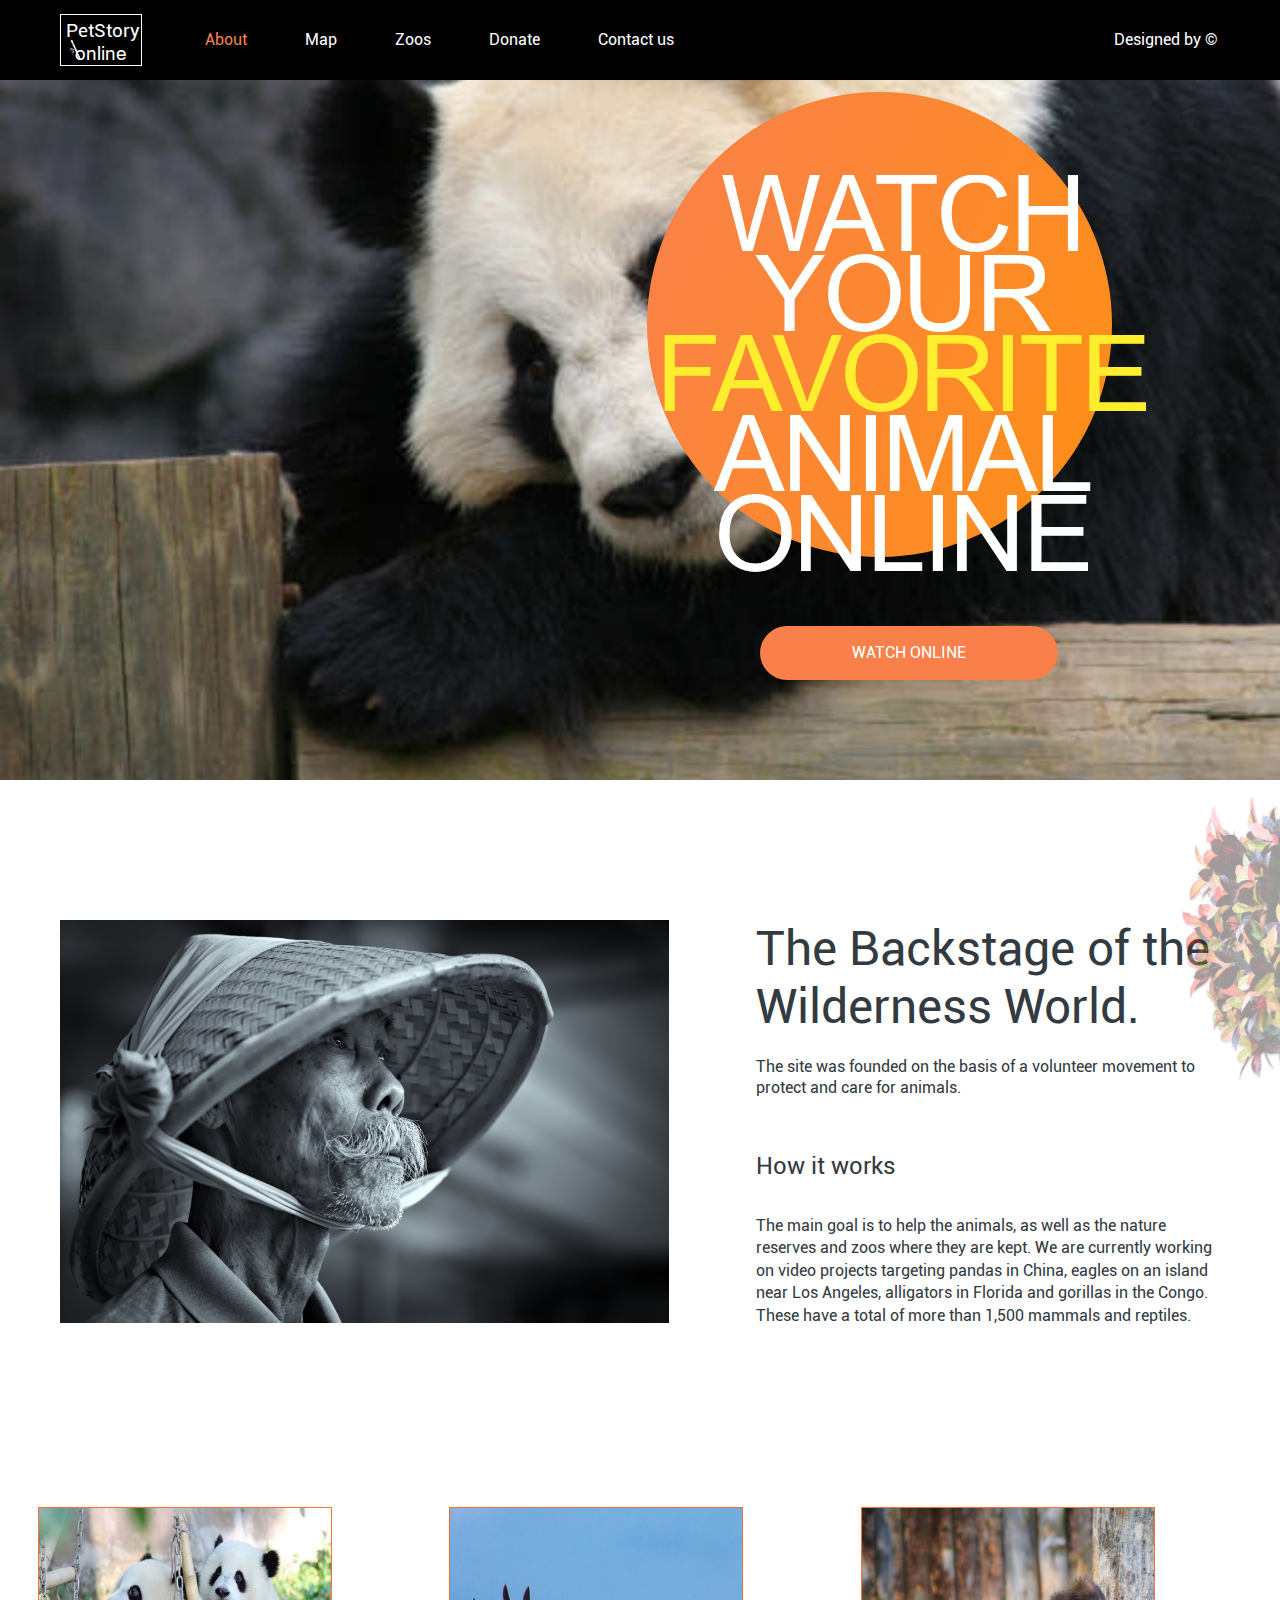
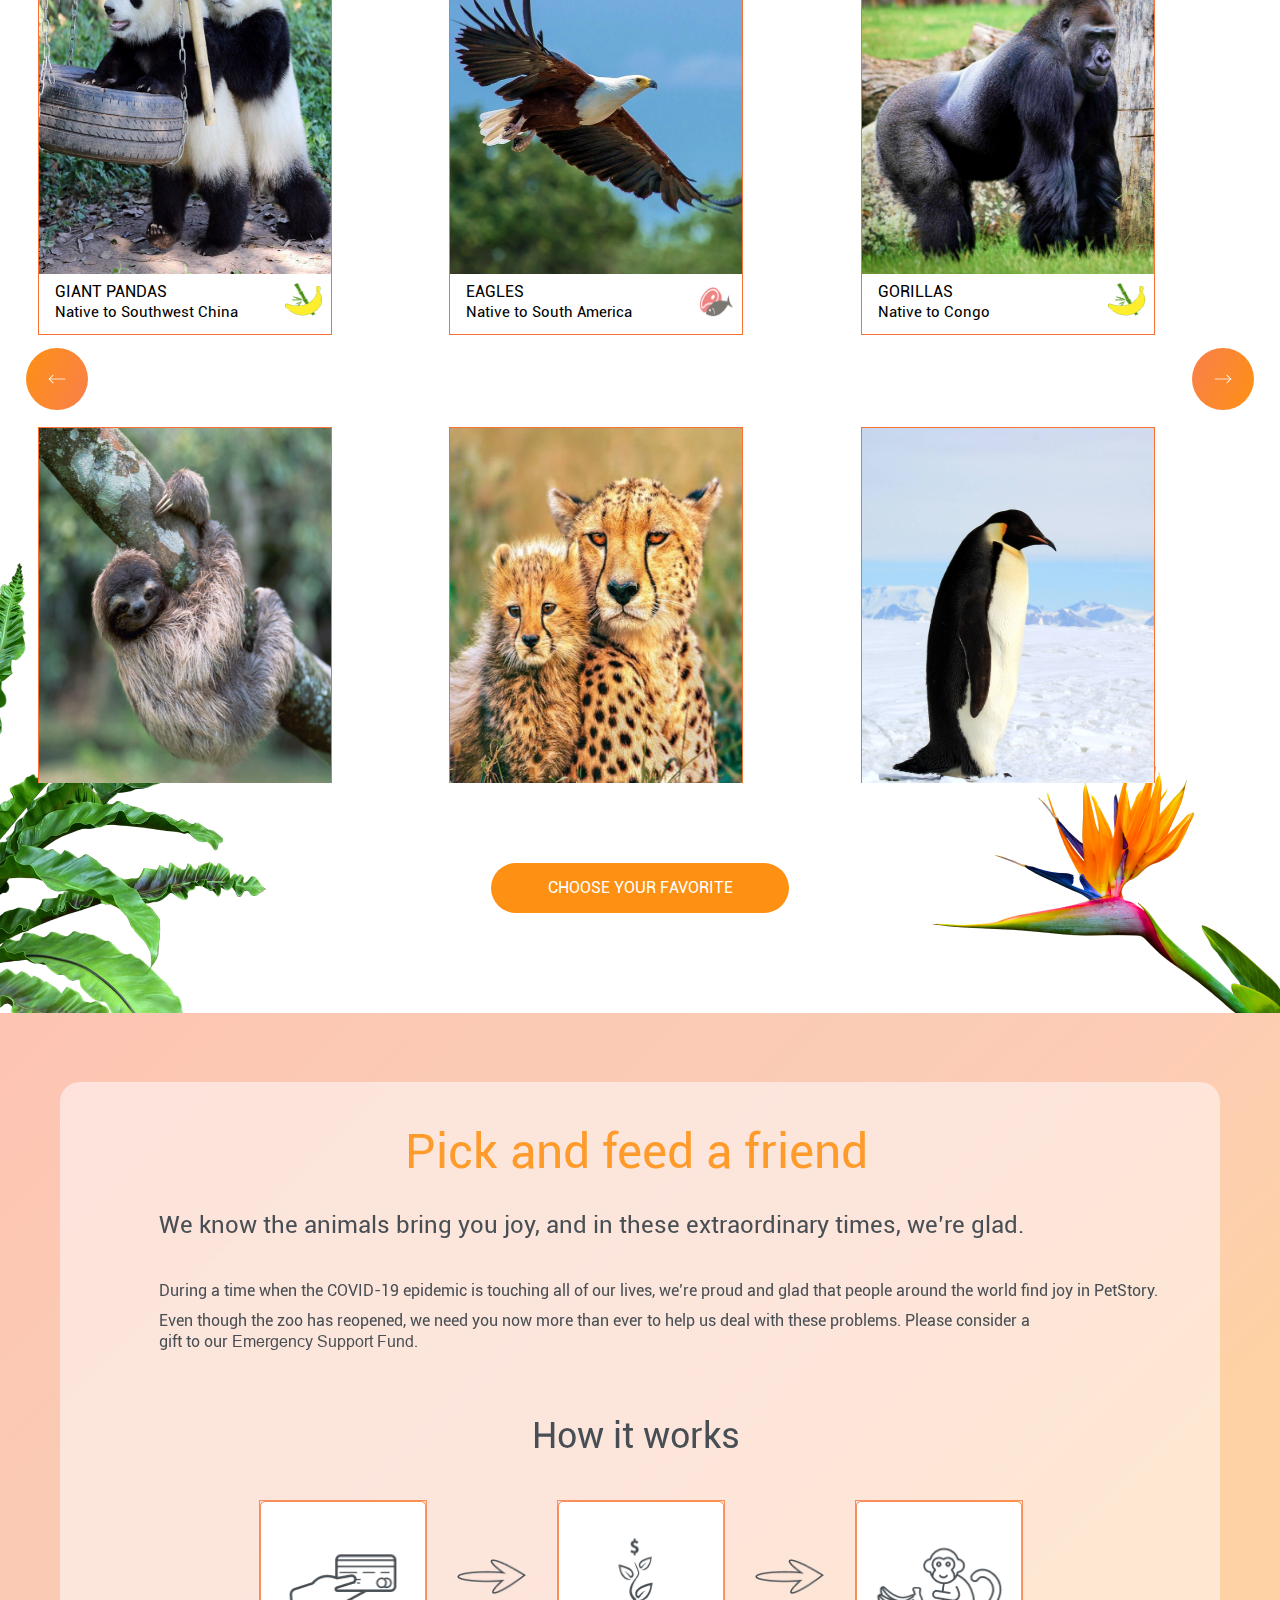
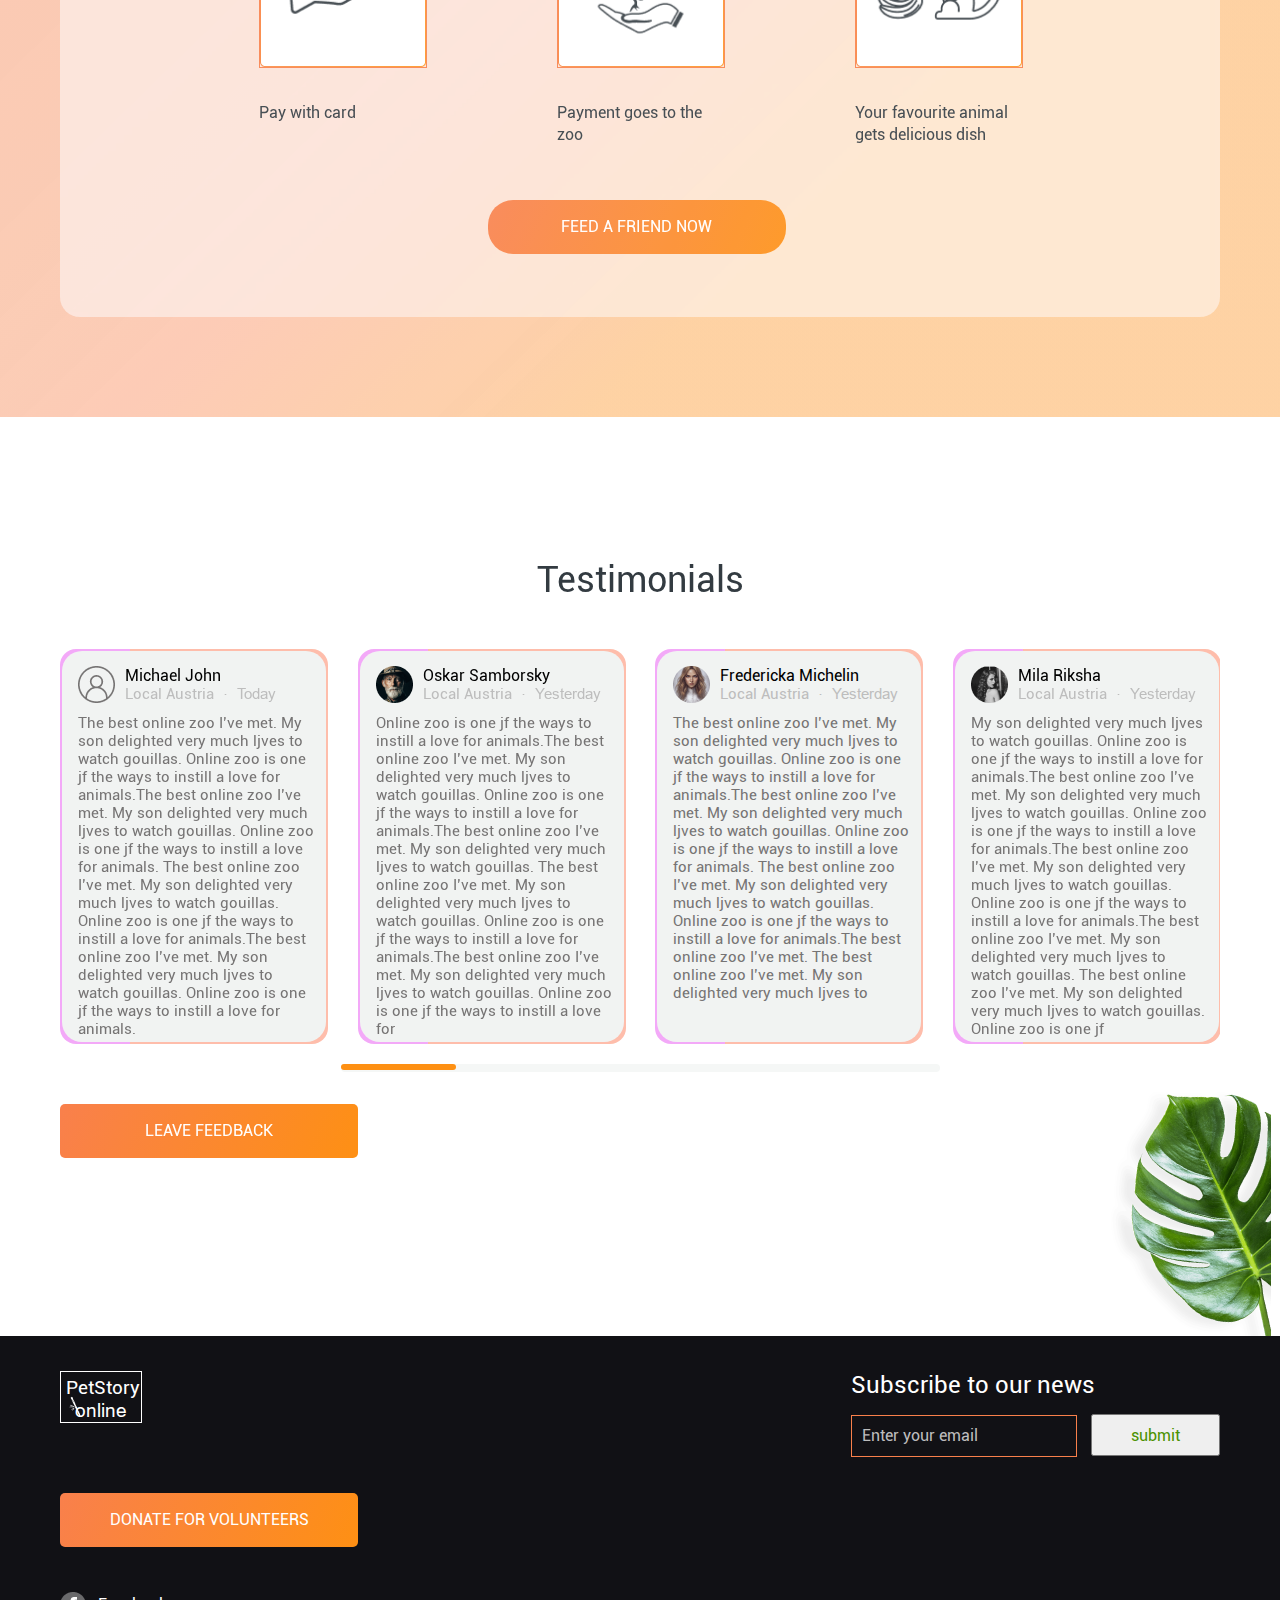
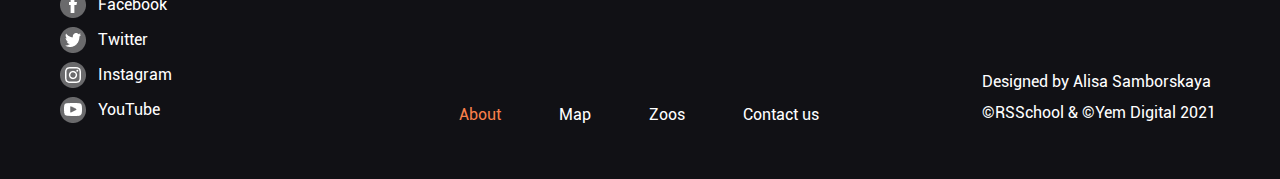
==== index.html @ 40fe237a "feat: add some responsivness" ====
<!DOCTYPE html>
<html lang="en">
<head>
    <meta charset="UTF-8">
    <meta http-equiv="X-UA-Compatible" content="IE=edge">
    <meta name="viewport" content="width=device-width, initial-scale=1.0">
    <title>Document</title>
    <link rel="stylesheet" href="./assets/fonts/fonts.css">
    <link rel="stylesheet" href="style.css">
    <link rel="stylesheet" href="responsive.css">
</head>
<body>
    <div class="main__wrapper">
      <header class="header">
        <div class="container__content">

        <div class="header__content">
            <div class="nav__logo__container">
                <div class="header__logo">
                    <h1 class="header__logo--text">
                        PetStory
                        <span class="header__logo--span">
                            <img src="assets/images/bamboo.png" alt="bamboo" class="bamboo">
                            <p class="header__logo--paragraph">online</p>
                        </span>
                    </h1>
                </div>
                <nav class="header__navigation">
                    <ul class="header__navigation--ul">
                        <li class="header__navigation--li">
                            <a href="./index.html" class="header__navigation--link highlight">About</a>
                        </li>
                        <li class="header__navigation--li">
                            <a href="" class="header__navigation--link">Map</a>
                        </li>
                        <li class="header__navigation--li">
                            <a href="" class="header__navigation--link">Zoos</a>
                        </li>
                        <li class="header__navigation--li">
                            <a href="./donate/index.html" class="header__navigation--link">Donate</a>
                        </li>
                        <li class="header__navigation--li">
                            <a href="#footer" class="header__navigation--link">
                                Contact us
                            </a>
                        </li>
                    </ul>
                </nav>
            </div>
            <a href="https://www.figma.com/file/jfEFwkXVj1WRq7sUHDr8os/PetStory-online" class="header__link">Designed by ©</a>
            <div class="burger__container">
                <img src="assets/images/burger_menu.png" alt="burger" class="burger__img">
            </div>
        </div>
     
    </div>
      </header>
      <main class="main">
        <section class="section__one">
            <div class="circle__block"></div>
            <div class="section__one--text--wrapper">
                <h2 class="section__one--text">
                    <span class="section__one--text--span">WATCH</span>
                    <span class="section__one--text--span">YOUR</span>
                    <span class="section__one--text--span yellow">FAVORITE</span>
                    <span class="section__one--text--span margin__one">ANIMAL</span>
                    <span class="section__one--text--span">ONLINE</span>
                </h2>
            </div>
            <a href="#" class="section__one--link">watch online</a>
        </section>
        <div class="section__two--Fwidth">

        
        <section class="sec__two container__content">
            <div class="section__two--img__container">
                <img src="assets/images/bamboo-cap.png" alt="" class="section__two--img">
            </div>
            <div class="section__two--content">
                <h2 class="section__two--title--one">The Backstage of the Wilderness World.</h2>
                <p class="section__two--paragraph--one">The site was founded on the basis of a volunteer movement to protect and care for animals.</p>
                <h4 class="section__two--title--Two">How it works </h4>
                <p class="section__two--paragraph--two">The main goal is to help the animals, as well as the nature reserves and zoos where they are kept. We are currently working on video projects targeting pandas in China, eagles on an island near Los Angeles, alligators in Florida and gorillas in the Congo. These have a total of more than 1,500 mammals and reptiles.</p>
            </div>
            
        </section>
        <div class="section__two__img__relative--container">
            <img src="assets/images/flower_foto1.png" alt="flower" class="section__two__relative--img">
        </div>
    </div>
    <div class="section__three--fWidth">
        <section class="sec__three container__content">
            <div class="sec__three--cards">
                <div class="sec__three--card">
                    <div class="card__img--container"><img src="assets/images/Rectangle 5.png" alt="panda" class="card--img"></div>
                    <div class="card__content">
                        <div class="card__content--text">
                            <h4 class="card__content--text--title">giant Pandas</h4>
                            <p class="card__content--text-description">Native to Southwest China</p>
                        </div>
                        <div class="card__content--img--container">
                            <img src="assets/images/banana-bamboo_icon.png" alt="fruit" class="card__content--img">
                        </div>
                    </div>
                </div>
                <div class="sec__three--card">
                    <div class="card__img--container"><img src="assets/images/Rectangle 5 (1).png" alt="panda" class="card--img"></div>
                    <div class="card__content">
                        <div class="card__content--text">
                            <h4 class="card__content--text--title">Eagles</h4>
                            <p class="card__content--text-description">Native to South America</p>
                        </div>
                        <div class="card__content--img--container">
                            <img src="assets/images/meet-fish_icon.png" alt="fruit" class="card__content--img">
                        </div>
                    </div>
                </div>
                <div class="sec__three--card">
                    <div class="card__img--container"><img src="assets/images/Rectangle 5 (2).png" alt="panda" class="card--img"></div>
                    <div class="card__content">
                        <div class="card__content--text">
                            <h4 class="card__content--text--title">Gorillas</h4>
                            <p class="card__content--text-description">Native to Congo</p>
                        </div>
                        <div class="card__content--img--container">
                            <img src="assets/images/banana-bamboo_icon.png" alt="fruit" class="card__content--img">
                        </div>
                    </div>
                </div>
                <div class="sec__three--card">
                    <div class="card__img--container"><img src="assets/images/Rectangle 5 (3).png" alt="panda" class="card--img"></div>
                    <div class="card__content">
                        <div class="card__content--text">
                            <h4 class="card__content--text--title">Two-toed Sloth</h4>
                            <p class="card__content--text-description">Mesoamerica, South America</p>
                        </div>
                        <div class="card__content--img--container">
                            <img src="assets/images/banana-bamboo_icon.png" alt="fruit" class="card__content--img">
                        </div>
                    </div>
                </div>
                <div class="sec__three--card">
                    <div class="card__img--container"><img src="assets/images/Rectangle 5 (4).png" alt="panda" class="card--img"></div>
                    <div class="card__content">
                        <div class="card__content--text">
                            <h4 class="card__content--text--title">cheetahs</h4>
                            <p class="card__content--text-description">Native to Africa</p>
                        </div>
                        <div class="card__content--img--container">
                            <img src="assets/images/meet-fish_icon.png" alt="fruit" class="card__content--img">
                        </div>
                    </div>
                </div>
                <div class="sec__three--card">
                    <div class="card__img--container"><img src="assets/images/Rectangle 5 (5).png" alt="panda" class="card--img"></div>
                    <div class="card__content">
                        <div class="card__content--text">
                            <h4 class="card__content--text--title">Penguins</h4>
                            <p class="card__content--text-description">Native to Antarctica</p>
                        </div>
                        <div class="card__content--img--container">
                            <img src="assets/images/meet-fish_icon.png" alt="fruit" class="card__content--img">
                        </div>
                    </div>
                </div>
                
            </div>
        </section>
        <div class="sec__three--button--container">
            <a class="section_three--button--left">
                <img src="assets/images/Vector (1).png" alt="arrow" class="section_three--button--left--img">
            </a>
            <a class="section_three--button--right">
                <img src="assets/images/Vector (1).png" alt="arrow" class="section_three--button--right--img">

            </a>
        </div>
        <a  class="section__three--link">choose your favorite</a>
        <div class="sec__three__left--img--container"><img src="assets/images/palm_foto.png" alt="flower" class="sec__three__left--img"></div>
        <div class="sec__three__right--img--container"><img src="assets/images/strelitzia 1.png" alt="flower" class="sec__three__right--img"></div>
    </div>
    <div class="section__four--fWidth">
        <section class="sec-four container__content">
            <div class="section__four__content--one">
                <h2 class="section__four__content--one--title--main">
                    Pick and feed a friend
                </h2>
                <h4 class="section__four__content--one--title--secondary">
                    We know the animals bring you joy, and in these extraordinary times, we’re glad.
                </h4>
                <p class="section__four__content--one--paragraph--one">
                    During a time when the COVID-19 epidemic is touching all of our lives, we’re proud and glad that people around the world find joy in PetStory.
                </p>
                <p class="section__four__content--one--paragraph--two">
                    Even though the zoo has reopened, we need you now more than ever to help us deal with these problems. Please consider a gift to our <a class="emerg__btn" href="donate/index.html">Emergency Support Fund</a>. 
                </p>
            </div>
            <div class="section__four__content--two">
                <h3 class="section__four__content--two--title">
                    How it works
                </h3>
                <div class="section__four__content--two--instructions">
                    <div class="section__four__content--two--instruction">
                        <img src="assets/images/Rectangle 14.png" alt="pay" class="section__four__content--two--instruction--img">
                        <p class="section__four__content--two--instruction--paragraph">Pay with card</p>
                    </div>
                    <img src="assets/images/Vector.png" alt="arrow" class="arrow">
                    <div class="section__four__content--two--instruction">
                        <img src="assets/images/Rectangle 14 (1).png" alt="pay" class="section__four__content--two--instruction--img">
                        <p class="section__four__content--two--instruction--paragraph">Payment goes to the zoo</p>
                    </div>
                    <img src="assets/images/Vector.png" alt="arrow" class="arrow">
                    <div class="section__four__content--two--instruction">
                        <img src="assets/images/Rectangle 14 (2).png" class="section__four__content--two--instruction--img">
                        <p class="section__four__content--two--instruction--paragraph">Your favourite animal gets delicious dish</p>
                    </div>
                </div>
                <a href="donate/index.html" class="section__four--link">Feed a friend now</a>
            </div>
        </section>
    </div>
    <div class="section__five--fWidth">
        <section class="sec__five container__content">
            <h2 class="section__five--title">Testimonials</h2>
            <div class="section__five--content--cards">
                <div class="section__five--content--card">
                    <div class="section__five--content--card--img--text">
                        <div class="section__five--content--card--img--wrapper">
                            <img src="assets/images/user_icon.png" alt="picture" class="section__five--content--card--img">
                        </div>
                        <div class="section__five--content--card--text">
                            <h4 class="section__five--content--card--name">Michael John </h4>
                            <p class="section__five--content--card--location">Local Austria <span class="section__five--content--card--location--dot">
                                &#183;
                            </span> <span class="section__five--content--card--location--date">Today</span></p>
                        </div>
                    </div>
                    <p class="section__five--content--card--description">The best online zoo I’ve met. My son delighted very much ljves to watch gouillas. Online zoo is one jf the ways to instill a love for animals.The best online zoo I’ve met. My son delighted very much ljves to watch gouillas. Online zoo is one jf the ways to instill a love for animals.
                        The best online zoo I’ve met. My son delighted very much ljves to watch gouillas. Online zoo is one jf the ways to instill a love for animals.The best online zoo I’ve met. My son delighted very much ljves to watch gouillas. Online zoo is one jf the ways to instill a love for animals.
                        </p>
                </div>
                <div class="section__five--content--card">
                    <div class="section__five--content--card--img--text">
                        <div class="section__five--content--card--img--wrapper">
                            <img src="assets/images/Ellipse 2.png" alt="picture" class="section__five--content--card--img">
                        </div>
                        <div class="section__five--content--card--text">
                            <h4 class="section__five--content--card--name">Oskar Samborsky </h4>
                            <p class="section__five--content--card--location">Local Austria <span class="section__five--content--card--location--dot">
                                &#183;
                            </span> <span class="section__five--content--card--location--date">Yesterday</span></p>
                        </div>
                    </div>
                    <p class="section__five--content--card--description">Online zoo is one jf the ways to instill a love for animals.The best online zoo I’ve met. My son delighted very much ljves to watch gouillas. Online zoo is one jf the ways to instill a love for animals.The best online zoo I’ve met. My son delighted very much ljves to watch gouillas. 
                        The best online zoo I’ve met. My son delighted very much ljves to watch gouillas. Online zoo is one jf the ways to instill a love for animals.The best online zoo I’ve met. My son delighted very much ljves to watch gouillas. Online zoo is one jf the ways to instill a love for 
                        
                        </p>
                </div>
                <div class="section__five--content--card">
                    <div class="section__five--content--card--img--text">
                        <div class="section__five--content--card--img--wrapper">
                            <img src="assets/images/Ellipse 2 (1).png" alt="picture" class="section__five--content--card--img">
                        </div>
                        <div class="section__five--content--card--text">
                            <h4 class="section__five--content--card--name">Fredericka Michelin </h4>
                            <p class="section__five--content--card--location">Local Austria <span class="section__five--content--card--location--dot">
                                &#183;
                            </span> <span class="section__five--content--card--location--date">Yesterday</span></p>
                        </div>
                    </div>
                    <p class="section__five--content--card--description">The best online zoo I’ve met. My son delighted very much ljves to watch gouillas. Online zoo is one jf the ways to instill a love for animals.The best online zoo I’ve met. My son delighted very much ljves to watch gouillas. Online zoo is one jf the ways to instill a love for animals.
                        The best online zoo I’ve met. My son delighted very much ljves to watch gouillas. Online zoo is one jf the ways to instill a love for animals.The best online zoo I’ve met.
                        The best online zoo I’ve met. My son delighted very much ljves to 
                        </p>
                </div>
                <div class="section__five--content--card">
                    <div class="section__five--content--card--img--text">
                        <div class="section__five--content--card--img--wrapper">
                            <img src="assets/images/Ellipse 2 (2).png" alt="picture" class="section__five--content--card--img">
                        </div>
                        <div class="section__five--content--card--text">
                            <h4 class="section__five--content--card--name">Mila Riksha </h4>
                            <p class="section__five--content--card--location">Local Austria <span class="section__five--content--card--location--dot">
                                &#183;
                            </span> <span class="section__five--content--card--location--date">Yesterday</span></p>
                        </div>
                    </div>
                    <p class="section__five--content--card--description">My son delighted very much ljves to watch gouillas. Online zoo is one jf the ways to instill a love for animals.The best online zoo I’ve met. My son delighted very much ljves to watch gouillas. Online zoo is one jf the ways to instill a love for animals.The best online zoo I’ve met. My son delighted very much ljves to watch gouillas. Online zoo is one jf the ways to instill a love for animals.The best online zoo I’ve met. My son delighted very much ljves to watch gouillas.
                        The best online zoo I’ve met. My son delighted very much ljves to watch gouillas. Online zoo is one jf
                        </p>
                </div>
            </div>
            <div class="section__five--scroller">
                <div class="section__five--scroller--bar"></div>
            </div>
            <a  class="section__five--link">leave feedback</a>
            <div class="section__five__pos--img--container">
                <!-- <img src="assets/images/leav_foto.png" alt="flower" class="section__five__pos--img"></div> -->
        </section>
    </div>
      </main>
      <div class="footer__fWidth">
        <footer class="footer container__content">
            <div class="footer__logo__form--container">

                <div class="header__logo">
                    <h2 class="header__logo--text">
                        PetStory
                        <span class="header__logo--span">
                            <img src="assets/images/bamboo.png" alt="bamboo" class="bamboo">
                            <p class="header__logo--paragraph">online</p>
                        </span>
                    </h2>
                </div>
                <div class="footer__form">
                    <h4 class="footer__form--title">Subscribe to our news</h4>
                    <form action="/action_page.php" method="get" id="form1" class="footer__form--input--container">
                        <input required type="email" class="footer__form--input" placeholder="Enter your email">
                        <input form="form1" class="footer__form--button" type="button" value="submit">
                    </form>
                </div>
            </div>
            <a href="donate/index.html" class="footer--link">donate for volunteers</a>
            <div class="footer__nav__social__creator--container">
                <ul class="footer__social--ul">
                    <li class="footer__social--li">
                        <a class="ling__social" href="https://www.facebook.com/">
                        <img src="assets/images/Ellipse 18 (1).png" alt="img" class="footer__social--icon">
                        <a href="https://www.facebook.com/" class="footer__social--link">Facebook</a>
                    </a>
                    </li>
                    <li class="footer__social--li">
                        <a class="ling__social" href="https://twitter.com/">
                        <img src="assets/images/Ellipse 17.png" alt="img" class="footer__social--icon">
                        <a href="https://twitter.com/" class="footer__social--link">Twitter</a>
                    </a>
                    </li>
                    <li class="footer__social--li">
                        <a class="ling__social" href="https://instagram.com/">
                        <img src="assets/images/Ellipse 19.png" alt="img" class="footer__social--icon">
                        <a href="https://instagram.com/" class="footer__social--link">Instagram</a>
                    </a>
                    </li>
                    <li class="footer__social--li">
                        <a class="ling__social" href="https://www.youtube.com/">
                        <img src="assets/images/Ellipse 20.png" alt="img" class="footer__social--icon">
                        <a href="https://www.youtube.com/" class="footer__social--link">YouTube</a>
                    </a>
                    </li>
                </ul>
                <nav class="footer__navigation">
                    <ul class="footer__navigation--ul">
                        <li class="footer__navigation--li">
                            <a href="" class="footer__navigation--link highlight">About</a>
                        </li>
                        <li class="footer__navigation--li">
                            <a href="" class="footer__navigation--link">Map</a>
                        </li>
                        <li class="footer__navigation--li">
                            <a href="" class="footer__navigation--link">Zoos</a>
                        </li>
                       
                        <li class="footer__navigation--li">
                            <a href="" class="footer__navigation--link">Contact us</a>
                        </li>
                    </ul>
                </nav>
                <div class="footer__author--container">
                    <p class="footer__author--par1">Designed by Alisa Samborskaya</p>
                    <p class="footer__author--par2">©RSSchool & ©Yem Digital 2021</p>
                </div>
            </div>
        </footer>
      </div>
    </div>

    <script src="script.js"></script>
</body>
</html>
---- assets/fonts/fonts.css ----
@font-face {
    font-family: 'Georgia';
    src: url('Georgia.eot');
    src: url('Georgia.eot') format('embedded-opentype'),
        url('ArialMT.woff2') format('woff2'),
        url('Georgia.woff') format('woff'),
        url('Georgia.ttf') format('truetype');
    font-weight: normal;
    font-style: normal;
    font-display: swap;
}

@font-face {
    font-family: 'Arial';
    src: url('ArialMT.eot');
    src: url('ArialMT.eot') format('embedded-opentype'),
        url('ArialMT.woff2') format('woff2'),
        url('ArialMT.woff') format('woff'),
        url('ArialMT.ttf') format('truetype');
    font-weight: normal;
    font-style: normal;
    font-display: swap;
}
@font-face {
    font-family: 'Roboto';
    src: url('Roboto-Regular.eot');
    src: url('Roboto-Regular.eot') format('embedded-opentype'),
        url('Roboto-Regular.woff2') format('woff2'),
        url('Roboto-Regular.woff') format('woff'),
        url('Roboto-Regular.ttf') format('truetype');
    font-weight: normal;
    font-style: normal;
    font-display: swap;
}
---- style.css ----
* {
    margin: 0;
    padding: 0;
    box-sizing: border-box;
    font-family: Georgia, 'Times New Roman', Times, serif;
    font-weight: 400;
}
/* //////////////////////////////////// global //////////////////////////// */

.container__content{
    width: 1160px;
    max-width: 100%;
    margin: auto;
    overflow: hidden;
}
.highlight {
    color: #F9804B !important;
}
/* //////////////////////////////////// global //////////////////////////// */

/* //////////////////////////////////// header //////////////////////////// */

.header {
    height: 80px;
    width: 100%;
    max-width: 100%;
    background: #000000;
    backdrop-filter: blur(2px);
    display: flex;
    align-items: center;
    position: fixed;
    z-index: 10;
}
.header__logo {
    cursor: pointer;
}
.header__logo--text {
    width: 82px;
    height: 52px;
    color: #FFFFFF;
    font-family: 'Roboto';
    font-style: normal;
    font-weight: 400;
    font-size: 19.0145px;
    line-height: 23px;
    /* margin-left: -35%; */
    margin-right: 63px;
    /* or 23px */
    display: flex;
    flex-direction: column;
    padding: 3.55px 4.75px;
    text-align: center;
    border: 1.18841px solid #FFFFFF; 
}
.header__logo--span {
    position: relative;
}
.bamboo {
    position: absolute;
    top: -10%;
    left: 5%;
}
.header__navigation--ul {
    list-style: none;
    display: flex;
}
.header__navigation--link {
    display: block;
    color: #FFFFFF;
    text-decoration: none;
    font-family: 'Roboto';
    font-style: normal;
    font-weight: 500;
    font-size: 16px;
    line-height: 22px;
    margin-right: 58px;
    text-align: left;
    /* letter-spacing: 0.8px; */
}
.burger__container {
    display: none;
}
.header__link {
    display: block;
    font-family: 'Roboto';
    font-style: normal;
    font-weight: 500;
    font-size: 16px;
    line-height: 22px;
    /* or 22px */
    text-decoration: none;
    /* margin-right: 2px; */
    /* letter-spacing: 0.8px; */
    color: #FFFFFF;
    margin-right: 2px;
}
.header__link:hover {
    color: #fd986d;
    transition: 1.5s;

}
.header__navigation--link:hover{
    color: #fd986d;
    transition: 1.5s;
}
.header__content {
    display: flex;
    justify-content: space-between;
    align-items: center;
}
.nav__logo__container {
    display: flex;
    align-items: center;
}
/* //////////////////////////////////// header //////////////////////////// */

/* //////////////////////////////////// section__one //////////////////////////// */

.section__one {
    height: 780px;
    background-image: url(assets/images/Giant\ Panda.png);
    width: 100%;
    /* position: relative; */
    background-size: cover;
    background-repeat: no-repeat;
    display: flex;
    flex-direction: column;
    justify-content: space-around;
    align-items: center;
    
}
.circle__block {
    width: 465px;
    position: absolute;
    height: 465px;
    border-radius: 50%;
    top: 92px;
    left: calc(50% - 465px/2 + 239.5px);
    background: linear-gradient(113.96deg, #F9804B 1.49%, #FE9013 101.44%);
}
.section__one--text--wrapper {
    /* position: absolute;
    left: calc(50% - 500.31px/2 + 330.15px);
    top: 166px; */
    /* or 80px */
        overflow: hidden;
    text-align: center;
    text-transform: uppercase;
    z-index: 6;
    margin-left: 41%;
    transform: translatey(25%);
    color: #FFFFFF;
}
.section__one--text {
    display: flex;
    flex-direction: column;
    /* justify-content: center;
    align-items: center; */
    width: 500.31px;
    height: 400px;
    letter-spacing: -3px;
    font-family: 'Roboto';
    font-style: normal;
    font-weight: 700;
    font-size: 106.491px;
    line-height: 80px;
}

.yellow {
    color: #FFEE2E
}
.section__one--link {
    display: block;
    width: 298px;
    padding: 16px;
    text-align: center;
    margin-bottom: 25px;
    background-color: #F9804B;
    margin-left: 42%;
    font-family: 'Roboto';
    font-style: normal;
    font-weight: 500;
    font-size: 16px;
    line-height: 22px;
    /* or 22px */
    text-decoration: none;
    text-align: center;
    text-transform: uppercase;
    border-radius: 30px;
    color: #FFFFFF;
}
.section__one--link:hover{
    background-color: #d85218;
    transition: 0.8s;
}
/* //////////////////////////////////// section__one //////////////////////////// */

/* //////////////////////////////////// section__two //////////////////////////// */

.section__two--Fwidth {
    width: 100%;
    position: relative;
    overflow-x: hidden;
    padding-bottom: 90px;
}
.sec__two {
    display: flex;
    margin-top: 140px;
    justify-content: space-between;
}
.section__two--img__container {
    width: 609px;
}
.section__two--content {
    width: 464px;
}
.section__two--title--one{
    font-family: 'Roboto';
    font-style: normal;
    font-weight: 400;
    font-size: 48px;
    line-height: 58px;
    /* or 58px */
    
    
    color: #333B41;
}
.section__two--paragraph--one {
    margin-top: 20px;
    margin-bottom: 54px;
    font-family: 'Roboto';
    font-style: normal;
    font-weight: 400;
    font-size: 16px;
    line-height: 21px;
    /* or 21px */


    color: #333B41;
}
.section__two--title--Two{
    font-family: 'Roboto';
    font-style: normal;
    font-weight: 400;
    font-size: 24px;
    line-height: 29px;
    /* identical to box height, or 29px */

    margin-bottom: 34px;
    color: #333B41;
}
.section__two--paragraph--two{
    font-family: 'Roboto';
    font-style: normal;
    font-weight: 400;
    font-size: 16px;
    line-height: 140%;
    /* or 22px */


    color: #333B41;


}
.section__two__img__relative--container {
    width: 293px;
    height: 605px;
    position: absolute;
    right: -5.3%;
    top: 1.5%;
    /* transform: translate(40%); */
}
.section__two__img__relative--container>img{
    max-width: 100%;
}

/* //////////////////////////////////// section__two //////////////////////////// */

/* //////////////////////////////////// section__three //////////////////////////// */

.section__three--fWidth {
    width: 100%;
    height: 1196px;
    padding-top: 90px;
    padding-bottom: 100px;
    overflow: hidden;
    display: flex;
    position: relative;
    flex-direction: column;
    justify-content: flex-start;
    align-items: center;
}
.sec__three--card {
    border: 1px solid #FA6F32;
    width: 366px;
    height: 426px;
    cursor: pointer;
}
.card__img--container {
    width: 364px;
    height: 366px;
   
}
.sec__three--card:hover .card__content {
background-color: rgb(176, 171, 171);
transform: translatey(-350%);
transition: 0.8s;
}
.sec__three--card:hover .card--img {
    transform: scale(1.0275);
    transition: 0.8s;
}
.sec__three--cards {
    display: grid;
    grid-template-columns: auto auto auto ;
   gap: 20px 30px;
}
.card__img--container>img{
    width: 100%;
    max-width: 100%;
    height: 100%;
}
.card__content {
    height: 60px;
    display: flex;
    width: 366px;
    justify-content: space-between;
    align-items: center;
    padding: 8px 13px 14px 16px;
}
.card__content--text--title {
    font-family: 'Roboto';
    font-style: normal;
    font-weight: 500;
    font-size: 16px;
    line-height: 22px;
    /* or 22px */

    text-transform: uppercase;

    color: #000000;
}
.card__content--text-description {
    font-family: 'Roboto';
    font-style: normal;
    font-weight: 300;
    font-size: 15px;
    line-height: 18px;
/* identical to box height, or 18px */


color: #000000;

}
.card__content--img--container {
    width: 37px;
    height: 37px;
}
.card__content--img--container>img {
    width: 100%;
    height: 100%;
    max-width: 100%;
    background-color: transparent;
}
.sec__three__right--img--container {
    width: 368px;
    height: 275px;
    position: absolute;
    bottom: 0;
    right: 0;
}
.sec__three__left--img--container {
    width: 880px;
    height: 460px;
    position: absolute;
    bottom: 0;
    left: 0;
    /* transform: translateX(50%); */
}
.sec__three{
    z-index: 5;
}
.sec__three--button--container {
    width: 1322px;
    position: absolute;
    top: 41%;
    display: flex;
    justify-content: space-between;
    left: 8.7%;

}
.section_three--button--left{
    width: 62px;
    height: 62px;
    border-radius: 50%;
    background: linear-gradient(113.96deg, #F9804B 1.49%, #FE9013 101.44%);
    display: flex;
    align-items: center;
    justify-content: center;
    transform: rotate(180deg);
    cursor: pointer;
}
.section_three--button--left:hover {
    transform: rotate(4140deg);
    transition: 1.2s;
    
}
.section_three--button--right{
    width: 62px;
    height: 62px;
    border-radius: 50%;
    background: linear-gradient(113.96deg, #F9804B 1.49%, #FE9013 101.44%);
    display: flex;
    align-items: center;
    justify-content: center;
    cursor: pointer;
}
.section_three--button--right:hover {
    transform: rotate(3600deg);
    transition: 1.2s;
}
.section__three--link {
    width: 298px;
    height: 54px;
    background: #FE9013;
    border-radius: 25px;
    margin-top: 80px;
    display: flex;
    justify-content: center;
    align-items: center;
    font-family: 'Roboto';
    font-style: normal;
    font-weight: 500;
    font-size: 16px;
    line-height: 22px;
    /* or 22px */
    cursor: pointer;
    text-align: center;
    text-transform: uppercase;
    text-decoration: none;
    color: #FFFFFF;
    z-index: 5;

}
.section__three--link:hover {
    background-color: #d27811;
    transition: 0.8s;
}

/* //////////////////////////////////// section__three //////////////////////////// */

/* //////////////////////////////////// section__four //////////////////////////// */

.section__four--fWidth {
    height: 1004px;
    background: linear-gradient(315.75deg, rgba(254, 210, 144, 0.7) 30.06%, #FEBDAB 100.95%, rgba(254, 210, 144, 0.7) 106.36%), linear-gradient(315.75deg, rgba(254, 189, 171, 0.74) 30.06%, rgba(243, 169, 248, 0.66) 50.74%, #E0D8F0 80.49%, #EAF7FE 127.9%, #EAF7FE 149.54%), linear-gradient(315.75deg, rgba(254, 189, 171, 0.74) 30.06%, rgba(243, 169, 248, 0.66) 50.74%, #E0D8F0 80.49%, #EAF7FE 127.9%, #EAF7FE 149.54%);
    opacity: 0.9;
    padding-top: 69px;
    padding-bottom: 100px;
}
.sec-four{
    height: 835px;
    margin: 0 auto;
    background: rgba(253, 253, 255, 0.52);
    backdrop-filter: blur(2px);
    /* Note: backdrop-filter has minimal browser support */
    padding-left: 99px;
    border-radius: 20px;
}
.section__four__content--one--title--main {
    font-family: 'Roboto';
    font-style: normal;
    font-weight: 400;
    font-size: 48px;
    line-height: 58px;
    margin-top: 41px;
    margin-bottom: 30px;
    /* identical to box height, or 58px */

    text-align: center;
    padding-right: 10%;


    color: #FE9013;

}
.section__four__content--one--title--secondary {
    font-family: 'Roboto';
    font-style: normal;
    font-weight: 400;
    font-size: 24px;
    line-height: 29px;
    /* identical to box height, or 29px */
    margin-bottom: 40px;

    color: #333B41;

}
.section__four__content--one--paragraph--one{
    
    font-family: 'Roboto';
    font-style: normal;
    font-weight: 500;
    font-size: 16px;
    line-height: 21px;
    /* identical to box height, or 21px */
    margin-bottom: 5px;

    color: #333B41;
}
.section__four__content--one--paragraph--two {
    
    font-family: 'Roboto';
    font-style: normal;
    font-weight: 400;
    font-size: 16px;
    line-height: 130%;
    /* or 21px */
    margin-top: 10px;
    margin-bottom: 60px;
    width: 875px;
    color: #333B41;

}
.section__four__content--two--title {
    font-family: 'Roboto';
    font-style: normal;
    font-weight: 400;
    font-size: 36px;
    line-height: 47px;
    /* identical to box height, or 47px */
    margin-bottom: 40px;
    text-align: center;
    padding-right: 10%;
    color: #333B41;


}
.section__four__content--two--instructions {
    display: flex;
    align-items: center;
    margin-left: 100px;
}
.section__four__content--two--instruction {
    width: 168px;
    height: 244px;
    
}
.section__four__content--two--instruction>img{
    width: 100%;
    max-width: 100%;
    height: 168px;
    border: 1px solid #F9804B;
}
.section__four__content--two--instruction--paragraph {
    margin-top: 30px;
    font-family: 'Roboto';
    font-style: normal;
    font-weight: 400;
    font-size: 16px;
    line-height: 22px;
    /* or 22px */


    color: #333B41;

}
.emerg__btn {
    text-decoration: none;
    color: #333B41;
}
.arrow{
    width: 69px;
    height: 35.08px;
    margin-left: 30px;
    margin-right: 31px;
    margin-bottom: 90px;
}
.section__four--link {
    Width: 298px;
    Height: 54px;
    display: flex;
    align-items: center;
    justify-content: center;
    text-decoration: none;
    background: linear-gradient(113.96deg, #F9804B 1.49%, #FE9013 101.44%);
    border-radius: 25px;
    font-family: 'Roboto';
    font-style: normal;
    font-weight: 500;
    font-size: 16px;
    line-height: 22px;
    /* or 22px */
    margin-top: 56px;
    text-transform: uppercase;
    margin-left: 31%;
    color: #FFFFFF;


}
.section__four--link:hover{
    background: linear-gradient(113.96deg, #b9613c 1.49%, #ca730f 101.44%);
}

/* //////////////////////////////////// section__four //////////////////////////// */

/* //////////////////////////////////// section__five //////////////////////////// */

.section__five--fWidth {
    /* height: 919; */
    padding-top:140px ;
    padding-bottom: 178px;
    position: relative;
    overflow: hidden;
}
.sec__five {
    margin: auto;
    /* height: 575px; */
}
.section__five--title {
    font-family: 'Roboto';
font-style: normal;
font-weight: 400;
font-size: 36px;
line-height: 47px;
/* identical to box height, or 47px */
margin-bottom: 47px;
text-align: center;

color: #333B41;

}
.section__five--content--cards {
    display: grid;
    grid-template-columns: auto auto auto auto;
    gap: 30px;
}
.section__five--content--card {
    position: relative;
    width: 264px;
    height: 391px;
    background: #F1F3F2;
    margin-left: 2px;
    padding: 15px 15px 19px 16px;
    /* border: 2px solid; */
    border-radius: 20px;

}
.section__five--content--card::after {
    position: absolute;
    top: -2px; bottom: -2px;
    left: -2px; right: -2px;
    background: linear-gradient(to left, #FEBDAB
    74%,#F3A9F8
    66%
   );
    content: '';
    z-index: -1;
    border-radius: 16px;
}
.section__five--content--card--img--text {
    display: flex;
}
.section__five--content--card--img--wrapper{
    width: 37px;
    height: 37px;
    margin-right: 10px;

}
.section__five--content--card--img--wrapper>img{
    width: 100%;
    height: 100%;
    max-width: 100%;
}
.section__five--content--card--name {
    font-family: 'Roboto';
    font-style: normal;
    font-weight: 400;
    font-size: 16px;
    line-height: 19px;
    /* or 19px */


    color: #000000;
}
.section__five--content--card--location {
    font-family: 'Roboto';
    font-style: normal;
    font-weight: 300;
    font-size: 15px;
    line-height: 18px;
    /* identical to box height, or 18px */

    /* Gray 4 */

    color: #BDBDBD;
}
.section__five--content--card--location--dot {
    margin-right: 5px;
    margin-left: 5px;
    height: 18px;
    vertical-align: middle;
}
.section__five--content--card--description {
    width: 237px;
    font-family: 'Roboto';
    font-style: normal;
    font-weight: 300;
    font-size: 15px;
    line-height: 18px;
    /* or 18px */
    margin-top: 10px;
    
    /* gray */

    color: #767474;
}
.section__five--scroller {
    width: 599px;
    height: 8px;
    background: #F5F7F6;
    border-radius: 5px;
    margin: 22px  auto 32px;

}
.section__five--scroller--bar {
    width: 115.19px;
    height: 6px;
    background: #FE9013;
    border-radius: 5px;
    cursor: pointer;
}
.section__five--scroller--bar:hover{
    background: #d67b12;
    transition: 0.8s;
}
.section__five--link {
    display: flex;
    align-items: center;
    justify-content: center;
    width: 298px;
    height: 54px;
    background: linear-gradient(113.96deg, #F9804B 1.49%, #FE9013 101.44%);
    border-radius: 5px;
    font-family: 'Roboto';
    font-style: normal;
    font-weight: 500;
    font-size: 16px;
    line-height: 22px;
    /* or 22px */
    cursor: pointer;
    text-transform: uppercase;
    text-decoration: none;
    color: #FFFFFF;
}
.section__five--link:hover {
    background: linear-gradient(113.96deg, #bd623b 1.49%, #ac620e 101.44%);
}
.section__five__pos--img--container {
    width: 300.92px;
    height: 295.45px;
    background-image: url(./assets/images/leav_foto.png);
    transform: matrix(-0.86, -0.5, -0.5, 0.86, 0, 0);
    position: absolute;
    bottom: -1.5%;
    right: -3.5%;
    transform: rotate(0deg);
}
.section__five__pos--img--container>img {
    width: 100%;
    /* height:100%; */
    max-width: 100%;
}

/* //////////////////////////////////// section__five //////////////////////////// */

/* //////////////////////////////////// footer //////////////////////////// */

.footer__fWidth {
    height: 443px;
    background: #111115;
    padding-top: 35px;
    overflow: hidden;
    /* padding-bottom: 60px; */
}
.footer__logo__form--container {
    display: flex;
    justify-content: space-between;
    /* align-items: center; */
}
.footer__form--title {
    font-family: 'Roboto';
    font-style: normal;
    font-weight: 400;
    font-size: 24px;
    line-height: 29px;
    margin-bottom: 14px;
    /* identical to box height, or 29px */


    color: #FFFFFF;
}

.footer__form--input {
    width: 226px;
    height: 42px;
    background-color: transparent;
    padding: 10px;
    border: 1px solid #F9804B
    ;
    color: white;
}

.footer__form--input::placeholder{
    font-family: 'Roboto';
    font-style: normal;
    font-weight: 400;
    font-size: 16px;
    line-height: 22px;
    /* or 22px */
    
    
    /* Gray 4 */
    
    color: #BDBDBD;
}
.footer__form--button {
    width: 129px;
    height: 42px;
    margin-left: 10px;
    font-family: 'Roboto';
    font-style: normal;
    font-weight: 400;
    font-size: 16px;
    line-height: 22px;
    cursor: pointer;
    /* or 22px */


    /* Green */

    color: #4B9200;
}
.footer__form--button:hover {
    background-color: #333B41;
    transition: 0.8s;
}
.footer--link {
    display: flex;
    justify-content: center;
    align-items: center;
    width: 298px;
    height: 54px;
    margin-top: 36px;
    background: linear-gradient(113.96deg, #F9804B 1.49%, #FE9013 101.44%);
    border-radius: 5px;
    font-family: 'Roboto';
    font-style: normal;
    font-weight: 500;
    font-size: 16px;
    line-height: 22px;
    /* or 22px */
    margin-bottom: 44px;
    text-transform: uppercase;
    text-decoration: none;
    color: #FFFFFF;
}
.footer--link:hover{
    background: linear-gradient(113.96deg, #a25534 1.49%, #c6700e 101.44%);
}
.footer__nav__social__creator--container {
    display: flex;
    /* justify-content: space-between; */
    align-items: center;
    margin-bottom: 50px;
    /* padding-top: 50px; */
}
.footer__navigation{
    margin-bottom: -35px;
}
.footer__navigation--ul {
    list-style: none;
    display: flex;
    margin-top: 80px;
    margin-left: 287px;
    margin-right: 105px;
}
.footer__navigation--link {
    display: block;
    color: #FFFFFF;
    text-decoration: none;
    font-family: 'Roboto';
    font-style: normal;
    font-weight: 500;
    font-size: 16px;
    line-height: 22px;
    margin-right: 58px;
    text-align: left;
    margin-bottom: 10px;
    /* letter-spacing: 0.8px; */
}
.footer__navigation--link:hover {
    color: #ac620e;
    transition: 0.8s;
}
.footer__social--li {
    display: flex;
    align-items: center;
}
.footer__social--icon {
    margin-right: 12px;
}
.ling__social{
    display: block;
    margin-bottom: 5px;

}
.footer__social--link {
    display: block;
    margin-bottom: 10px;
    font-family: 'Roboto';
    font-style: normal;
    font-weight: 400;
    font-size: 16px;
    line-height: 22px;
    /* or 22px */
    text-decoration: none;

    color: #FFFFFF;

}
.footer__social--link:hover {
    background-color: #BDBDBD;
}
.footer__author--container {
    padding-top: 80px;
}
.footer__author--container>p {
    font-family: 'Roboto';
    font-style: normal;
    font-weight: 100;
    font-size: 16px;
    line-height: 21px;
    /* identical to box height, or 21px */
    margin-bottom: 10px;

    color: #FFFFFF;
}
.footer__author--par1 {
    margin-bottom: 10px;
}
/* //////////////////////////////////// footer //////////////////////////// */
---- responsive.css ----
@media only screen and (max-width: 1500px) {
  .section__two__img__relative--container {
    width: 100px;
    right: 0;
    opacity: 0.4;
  }
  .sec__three--button--container {
    width: 100%;
    top: 47%;
    transform: translateY(-50%);
    left: 0;
    padding-left: 2%;
    padding-right: 2%;
  }
  .sec__three{
    width: 100%;

  }
  .sec__three--cards {
    width: 94%;
    margin: auto;
    gap: 92px 30px;
  }
  .card__img--container{
    width: 100%;
  }
  .sec__three--card{
    width: 294px;
    height: auto;
  }
  .card__content {
    width: 296px;
  }
}
/* /////////////////// 1000px 0/////////////// */
@media only screen and (max-width: 1000px) {
  .container__content{
    width: 94%;
  }
  .header__navigation--link {
    margin-right: 48px;
  }
  .section__one{
    height: 584px;
    background-position-x: -98px;
  }
  .circle__block {
    width: 367px;
    height: 367px;
    top: 69px;
    left: auto;
    right: 177px;
  }
  .section__one--text {
    font-size: 85px;
    line-height: 64px;
    letter-spacing: -6px;
  }
  .section__one--link{
    margin-bottom: 21px;
  }
  .section__two--Fwidth{
    padding-bottom: 63px;
  }
  .sec__two{
    margin-top: 100px;
  }
  .section__two--img__container {
    width: 48.4042553%;
  }
  .section__two--img__container>img{
    width: 100%;
    max-width: 100%;
    height: 408px;
    margin-top: 10px;
  }
  .section__two--content{
    width: 48.4042553%;
  }
  .section__two--title--one {
    font-size: 47px;
  }
  .section__three--fWidth{
    padding-top:77px;
    height: auto;
  }
  .sec__three--cards{
    width: 100%;
  }
  .card__img--container {
    height: auto;
  }
  .sec__three--button--container{
     top: 42%;
  }
  .sec__three--button--container{
    padding: 0;
    justify-content: center;
  }
  .section_three--button--left{
    margin-right: 17%;
  }
  .section__three--link{
    margin-top: 72px;
    margin-bottom: 42px;
  }
  .sec__three__right--img--container {
    padding: 20px;
    width: 287px;
    height: auto;
    bottom: -26px;
    right: -23px;
  }
  .sec__three__right--img--container>img{
    width: 100%;
    max-width: 100%;
  }
  .sec__three__left--img--container {
    background-image: url(./assets/images/palm_fot.png);
    background-size: contain;
    background-repeat: no-repeat;
    width: 386px;
    height: 202px;
    bottom: 0px;
    left: -177px;
  }
  .sec__three__left--img--container>img {
   display: none;
  }
  .section__four--fWidth{
    height: auto;
    padding-top: 30px;
    padding-bottom: 50px;
  }
  .sec-four{
    height: auto;
    padding-left: 49px;
  }
  .section__four__content--one--title--main {
    margin-top: 29px;
    margin-bottom: 23px;
    padding-right: 42px;
    
  }
  .section__four__content--one--title--secondary {
    margin-bottom: 16px;
  }
  .section__four__content--one--paragraph--two{
    margin-bottom: 35px;
  }
  .section__four__content--two--title{
    padding-right: 5%;
  }
  .section__four__content--two--instructions{
    margin-left: 40px;
  }
  .section__four--link{
    margin-top: 71px;
    margin-bottom: 47px;
  }
  .section__five--fWidth{
    padding-top: 100px;
    padding-bottom: 141px;
  }
  .section__five--title{
    margin-bottom: 34px;
  }
  .section__five--content--card{
    width: 293px;
  }
  .section__five--scroller {
    width: 41.48936%;
  }
  .section__five--scroller--bar{
    width: 70px;
  }
  .section__five--link{
    margin-top: 46px;
  }
  .footer__form{
    margin-top: 6px;
    margin-right: 28px;
  }
  .footer--link {
    margin-bottom: 42px;
  }
  .footer__navigation--ul{
    margin-top: 77px;
    margin-left: 178px;
    margin-right: -8px;
  }
  .section__five__pos--img--container{
    background-image: url(./assets/images/leav_fot.png);
    background-size: cover;
    background-repeat: no-repeat;
    width: 316.98px;
    height: 235.62px;
    bottom: 4px;
    right: -116px;
  }
  .section__five__pos--img--container>img{
    display: none;
  }
  .section__two__img__relative--container{
    animation-name: dissapear;
    animation-duration: 8s;
    animation-iteration-count: 1;
    animation-fill-mode: forwards;
  }
  @keyframes dissapear {
    0%   {transform: translateX(-1%);}
    /* 10%   {transform: translateX(-25%);}
    25%  {transform: translateX(-50%);}
    50%  {transform: translateX(-75%);}
    75%  {transform: translateX(-100%);} */
    100% {transform: translateX(-1000%);}
  }
}
@media only screen and (max-width: 999px) {
  .main {
    overflow: hidden;
  }
  .header__navigation{
    display: none;
  }
  .header__link {
    display: none;
  }
  .burger__container{
    display: block;
    cursor: pointer;
  }
  .section__two--img__container {
    display: none;
  }
  .section__two--content {
    width: 100%;
  }
  .sec__three--cards {
    grid-template-columns: repeat(auto-fill, minmax(min(285px,100%), 1fr));
  }
  .sec__three--card {
    width: 100%;
  }
  .sec-four {
    width: 100%;
  }
  .arrow{
    display: none;
  }
  .section__four__content--two--instructions{
    margin-left: 0;
    width: 100%;
    justify-content: space-between;
    /* flex-wrap: wrap; */
  }
  .section__five--content--cards {
    grid-template-columns: repeat(auto-fill, minmax(min(200px,100%), 1fr));
  }
  .section__five--content--card {
    width: auto;
    height: auto;
}
.section__five--content--card--description{
  width: auto;
  height: 300px;
  overflow: scroll;
  -ms-overflow-style: none;  /* IE and Edge */
  scrollbar-width: none;  /* Firefox */
}
.section__five--content--card--description::-webkit-scrollbar {
  display: none;
}
.footer__fWidth {
  height: auto;
}
.footer__form {
  display: none;
}
.footer__nav__social__creator--container {
  position: relative;
}
.footer__social--ul{
  position: absolute;
  top: -100%;
  right: 0;
}
.footer__social--link{
  display: none;
}
.footer__nav__social__creator--container {
  justify-content: space-between;
  margin-bottom: 0;
}
.footer__navigation--ul {
  margin-left: 0px;
}
}
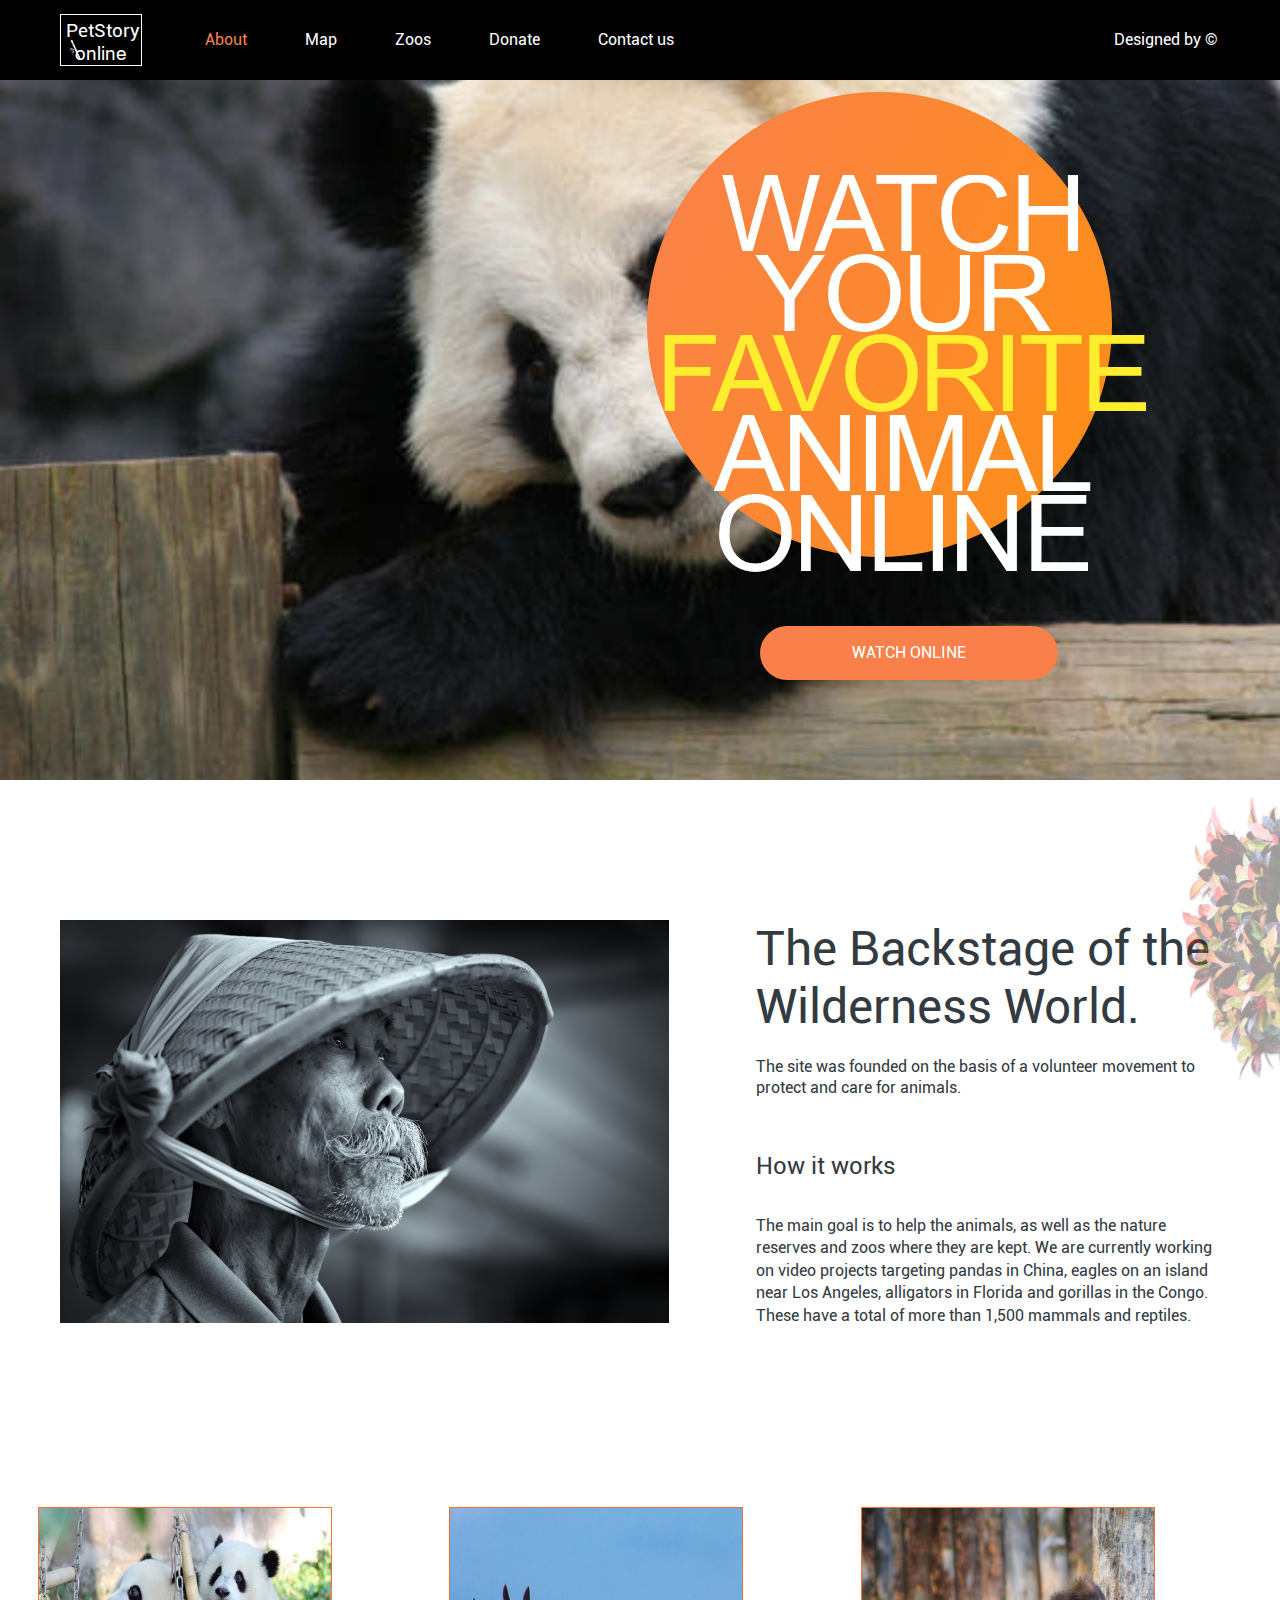
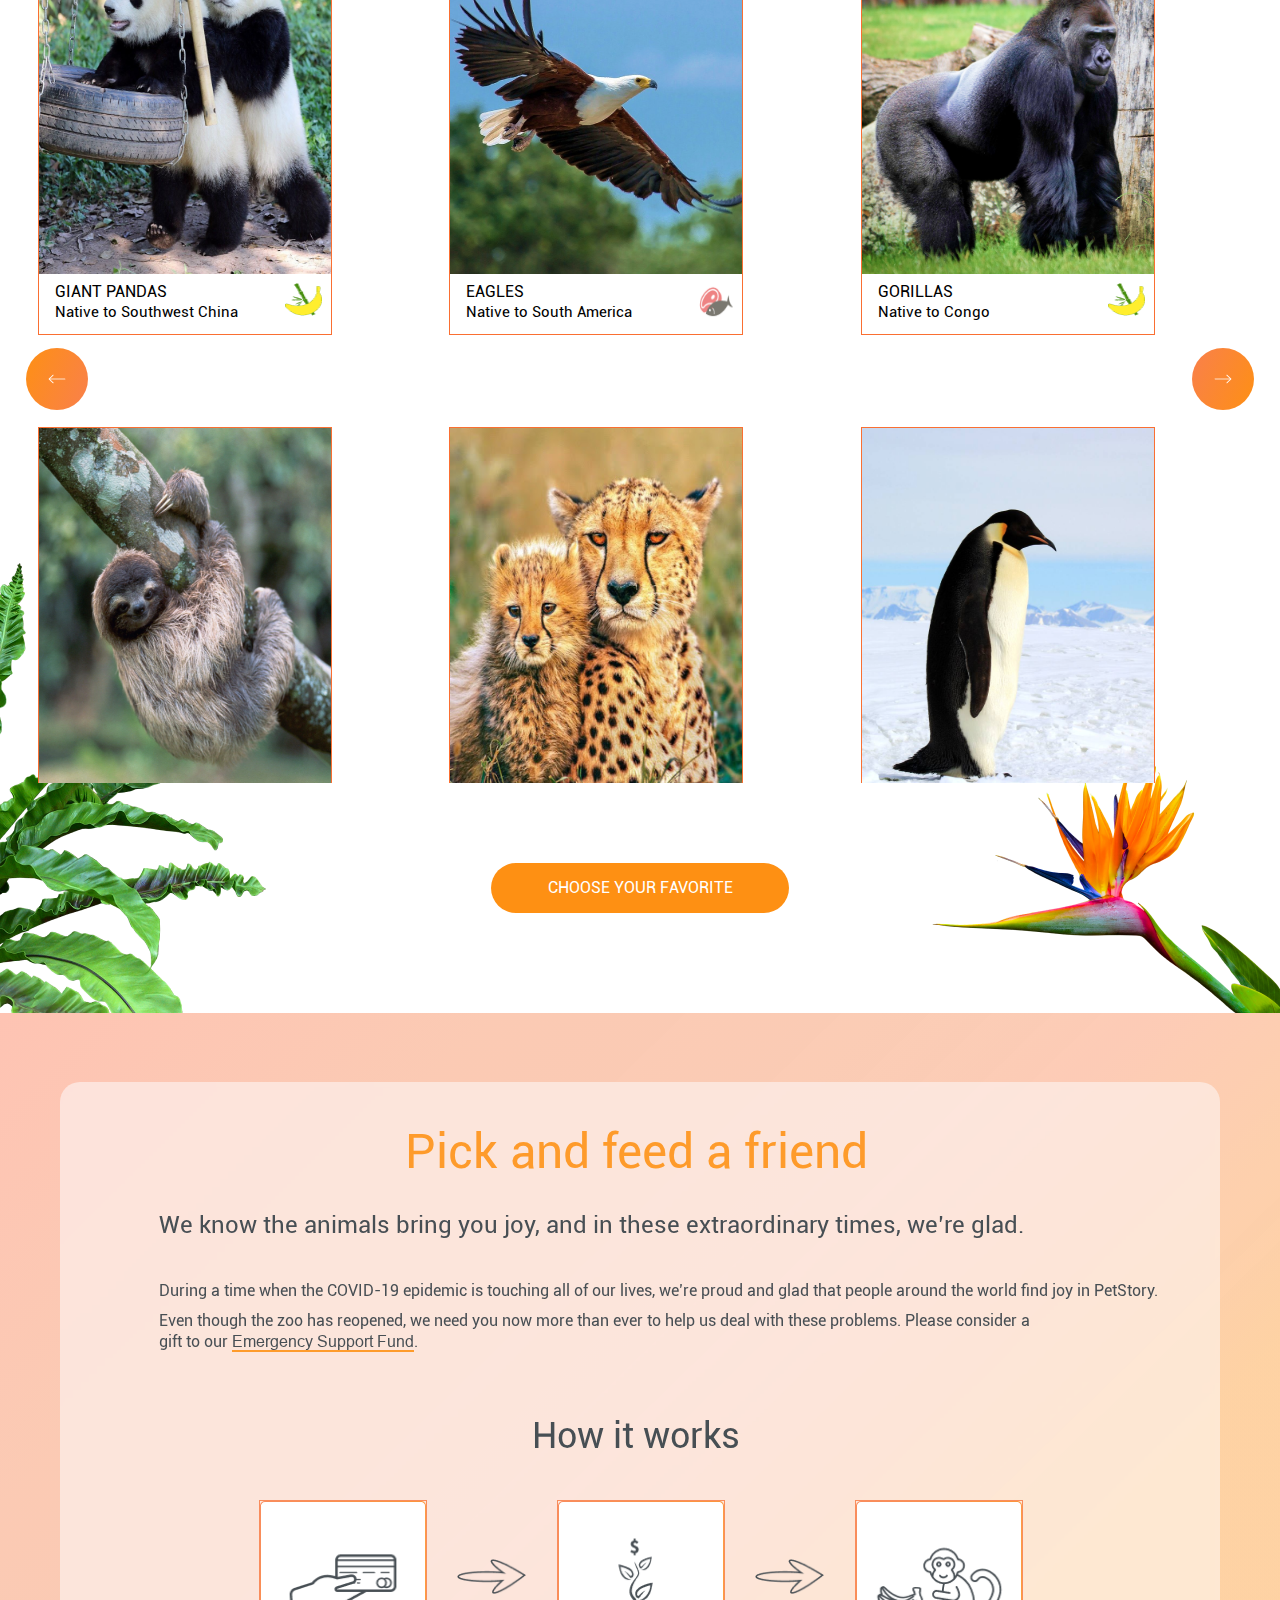
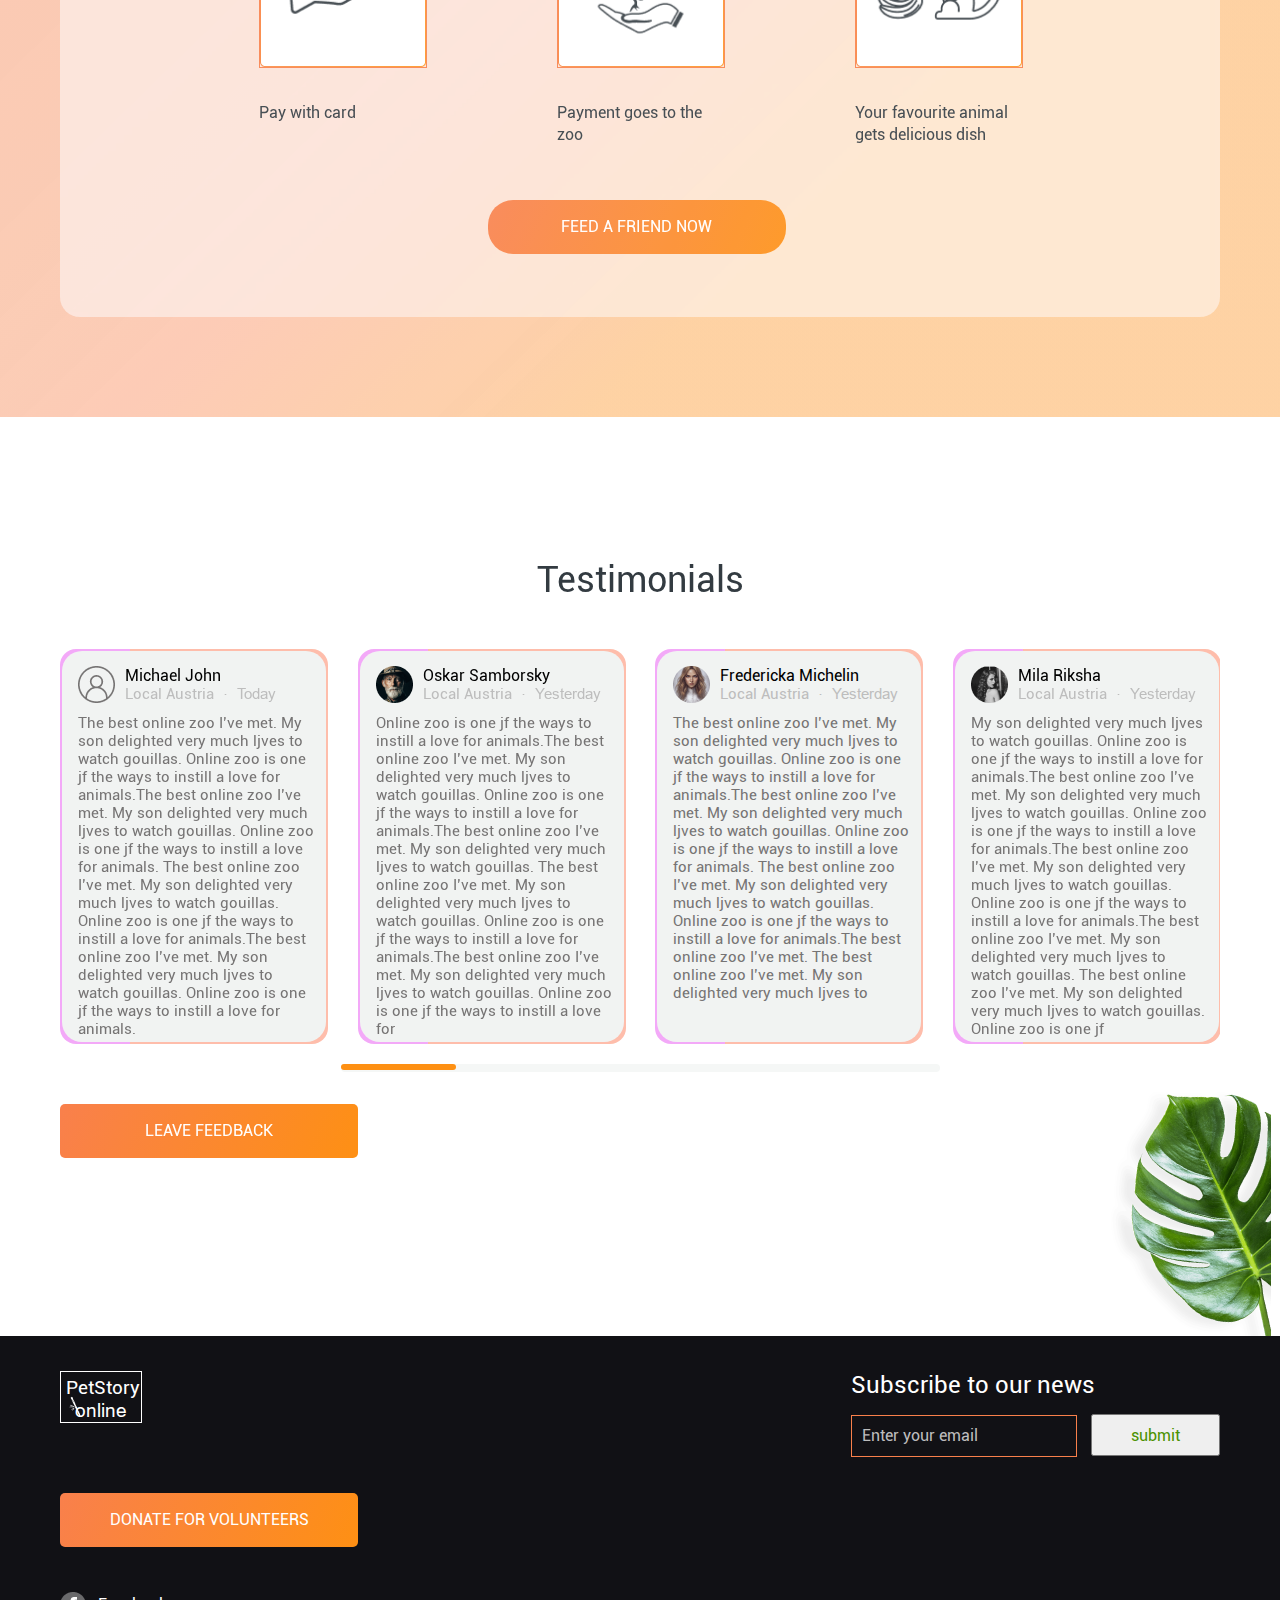
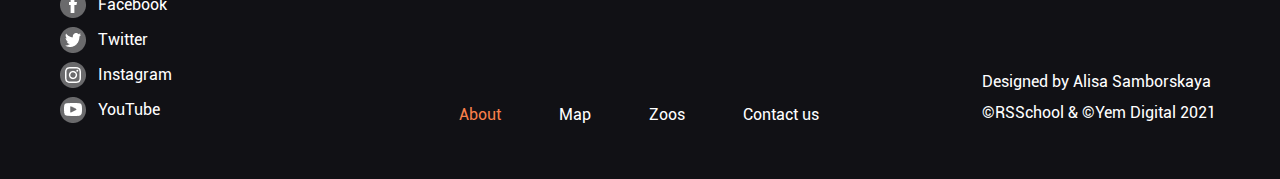
==== commit af22b332: "feat: respinsive 640 almost" ====
--- a/index.html
+++ b/index.html
@@ -202,11 +202,17 @@
                 <div class="section__four__content--two--instructions">
                     <div class="section__four__content--two--instruction">
                         <img src="assets/images/Rectangle 14.png" alt="pay" class="section__four__content--two--instruction--img">
+                        <div class="img_arrow">
+                            <img src="assets/images/arrow absolute.png" alt="" id="img_arrow">
+                        </div>
                         <p class="section__four__content--two--instruction--paragraph">Pay with card</p>
                     </div>
                     <img src="assets/images/Vector.png" alt="arrow" class="arrow">
                     <div class="section__four__content--two--instruction">
                         <img src="assets/images/Rectangle 14 (1).png" alt="pay" class="section__four__content--two--instruction--img">
+                        <div class="img_arrow">
+                            <img src="assets/images/arrow absolute.png" alt="" id="img_arrow">
+                        </div>
                         <p class="section__four__content--two--instruction--paragraph">Payment goes to the zoo</p>
                     </div>
                     <img src="assets/images/Vector.png" alt="arrow" class="arrow">
--- a/style.css
+++ b/style.css
@@ -601,7 +601,13 @@
 .section__four--link:hover{
     background: linear-gradient(113.96deg, #b9613c 1.49%, #ca730f 101.44%);
 }
-
+.emerg__btn{
+    border-bottom: 2px solid #FE9013;
+}
+.img_arrow{
+    display: none;
+    
+}
 /* //////////////////////////////////// section__four //////////////////////////// */
 
 /* //////////////////////////////////// section__five //////////////////////////// */
--- a/responsive.css
+++ b/responsive.css
@@ -295,4 +295,196 @@
 .footer__navigation--ul {
   margin-left: 0px;
 }
+}
+@media only screen and (max-width: 640px) {
+  .header__logo--text{
+    font-size: 12.2899px;
+    line-height: 12px;
+    border: transparent;
+    width: 49.93px;
+    height: 29.03px;
+    padding: 0;
+  }
+  .bamboo{
+    height: 13.56px;
+    width: 4.35px;
+    left: 16.5%;
+  }
+  .container__content {
+    width: 93.7390625%;
+    margin: 0;
+    padding: 0;
+    margin: 0 auto;
+  }
+  .header {
+    height: 34px;
+  }
+  .section__one {
+    height: 373px;
+    background-position-x: -64px;
+  }
+  .circle__block{
+    width: 237.6px;
+    height: 237.6px;
+    top: 43px;
+    right: 72px;
+  }
+  .section__one--text{
+    font-size: 54.2894px;
+    line-height: 41px;
+    letter-spacing: 3px;
+  }
+  .section__one--link{
+    margin-right: 89%;
+    margin-bottom: 40px;
+  }
+  .section__one--text--wrapper{
+    margin-top: 10px;
+    margin-left: 55%;
+  }
+  .section__two--Fwidth {
+    padding-top: 60px;
+    padding-bottom: 77px;
+  }
+  .section__two--content {
+    width: 82.51375229204867%;
+  }
+  .section__two__img__relative--container{
+    animation: none;
+    width: 231px;
+    height: 476px;
+    background-image: url(assets/images/flower_fotosec1.png);
+    background-size: contain;
+    background-repeat: no-repeat;
+    top: 0;
+    right: 0;
+    opacity: 1;
+    transform: translateX(45%);
+  }
+  .section__two__img__relative--container>img{
+    display: none;
+  }
+  .section__two--paragraph--one{
+    margin-bottom: 30px;
+  }
+  .section__two--title--Two {
+    margin-bottom: 20px;
+  }
+  .section__three--fWidth{
+    padding-top: 0px;
+    padding-bottom: 60px;
+  }
+  .sec__three--cards {
+    height: 758px;
+    gap: 90px 30px;
+    grid-template-columns: repeat(auto-fill, minmax(min(282px,100%), 1fr));
+    overflow: hidden;
+  }
+  .card__content{
+    width: 100%;
+    height: auto;
+    padding: 5px 9.11px 8.13px 12.47px;
+  }
+  .card__content--text--title{
+    font-size: 12.4695px;
+    line-height: 17px;
+  }
+  .card__content--text-description {
+    font-size: 11.6901px;
+    line-height: 14px;
+  }
+  .card__content--img--container{
+    width: 25.72px;
+    height: 28.84px;
+  }
+  .sec__three--button--container{
+    top: 37%;
+  }
+  .section_three--button--left{
+    margin-right: 5%;
+  }
+  .section__three--link{
+    margin-top: 60px;
+  }
+  .sec__three__left--img--container{
+    left: -233px;
+  }
+  .sec__three__right--img--container{
+    width: 227px;
+  }
+  .sec-four {
+    width: 100%;
+    padding: 0 3%;
+  }
+
+  .section__four--fWidth {
+    padding-top: 20px;
+    padding-bottom: 20px;
+  }
+ 
+  .section__four__content--one--title--main{
+    font-size: 42px;
+    line-height: 50px;
+    margin-top: 8px;
+    margin-bottom: 19px;
+    padding-right: 4px;
+/* or 50px */
+  }
+  .section__four__content--one--title--secondary {
+    font-size: 21px;
+    line-height: 26px;  
+    margin-bottom: 20px;
+  }
+  .section__four__content--one--paragraph--two {
+    width: auto;
+  }
+  .section__four__content--one--paragraph--two{
+    margin-bottom: 30px;
+  }
+  .section__four__content--two--instruction{
+    position: relative;
+  }
+  .section__four__content--two--title{
+    padding-right: 0;
+    margin-bottom: 21px;
+  }
+  .img_arrow{
+    position: absolute;
+    display: block;
+    width: 88px !important;
+    height: 33px !important;
+    top: -7%;
+    right: -35%;
+    z-index: 3;
+  }
+  .img_arrow>img{
+    width: 100%;
+    max-width: 100%;
+    height: 100%;
+  }
+  .section__four--link{
+    margin-top: 41px;
+    margin-bottom: 60px;
+    margin-left: 25%;
+  }
+  .section__five--fWidth{
+    padding-top: 59px;
+  }
+  .section__five--content--cards{
+    grid-template-columns: repeat(auto-fill, minmax(min(100%,100%), 1fr));
+    gap: 15px;
+    height: 357px;
+  }
+  .section__five--content--card{
+    width: 99%;
+    height: 105px;
+    padding: 15px 30px 8px 12px;
+  }
+  .section__five--content--card--description{
+    height: 38px;
+    overflow-y: scroll;
+  }
+  .section__five--scroller{
+    display: none;
+  }
 }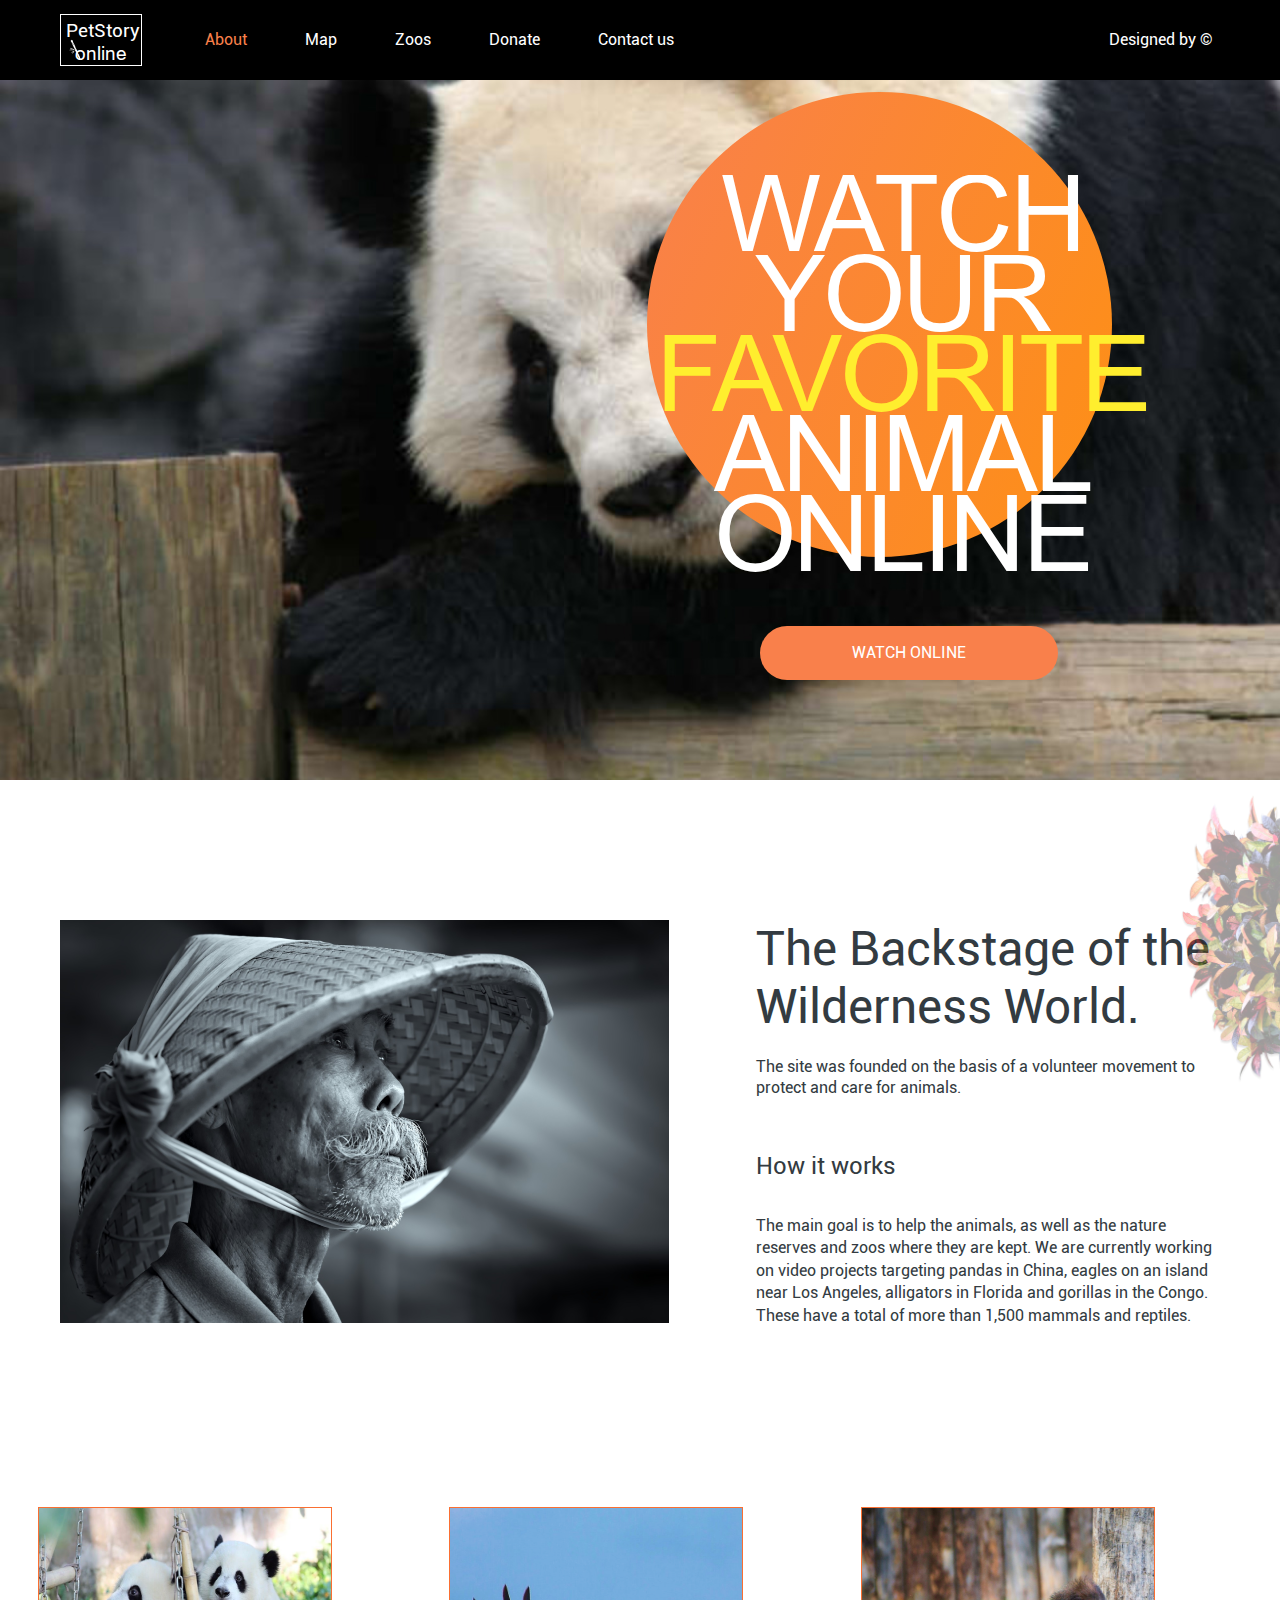
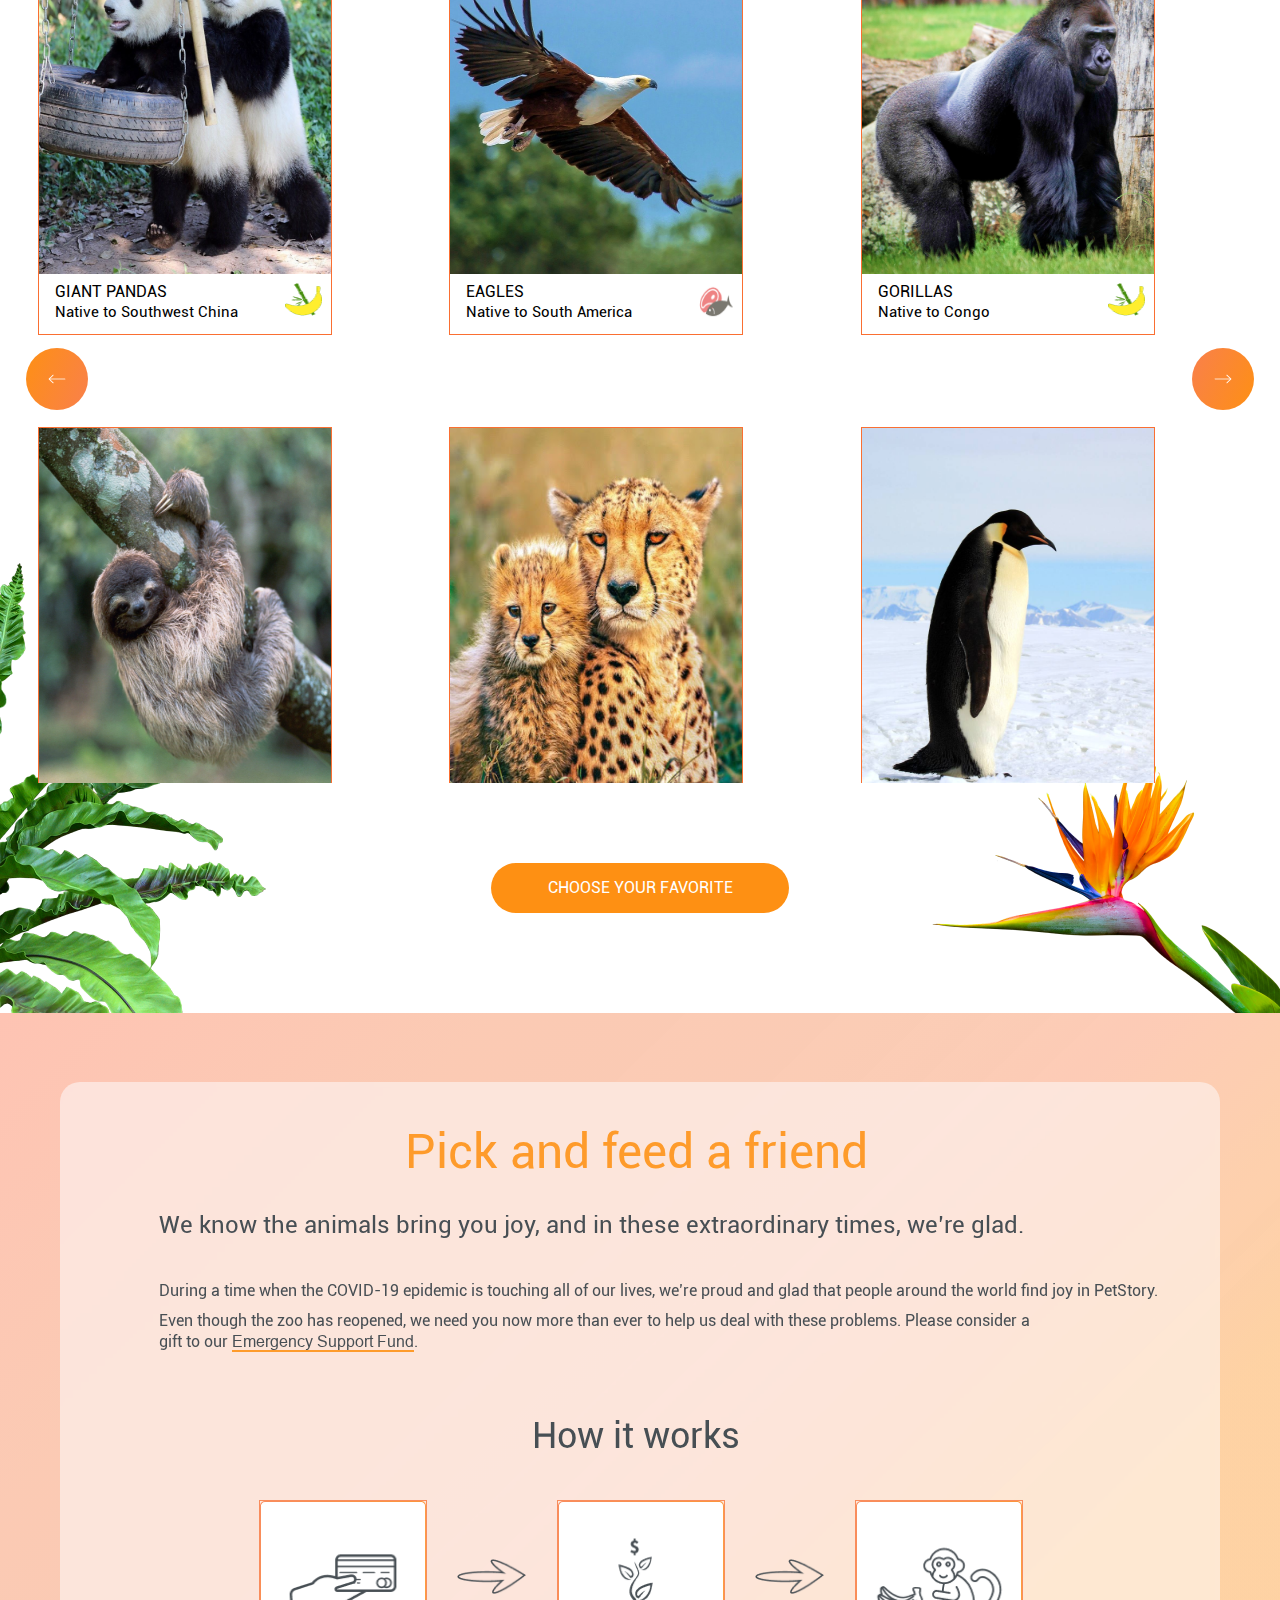
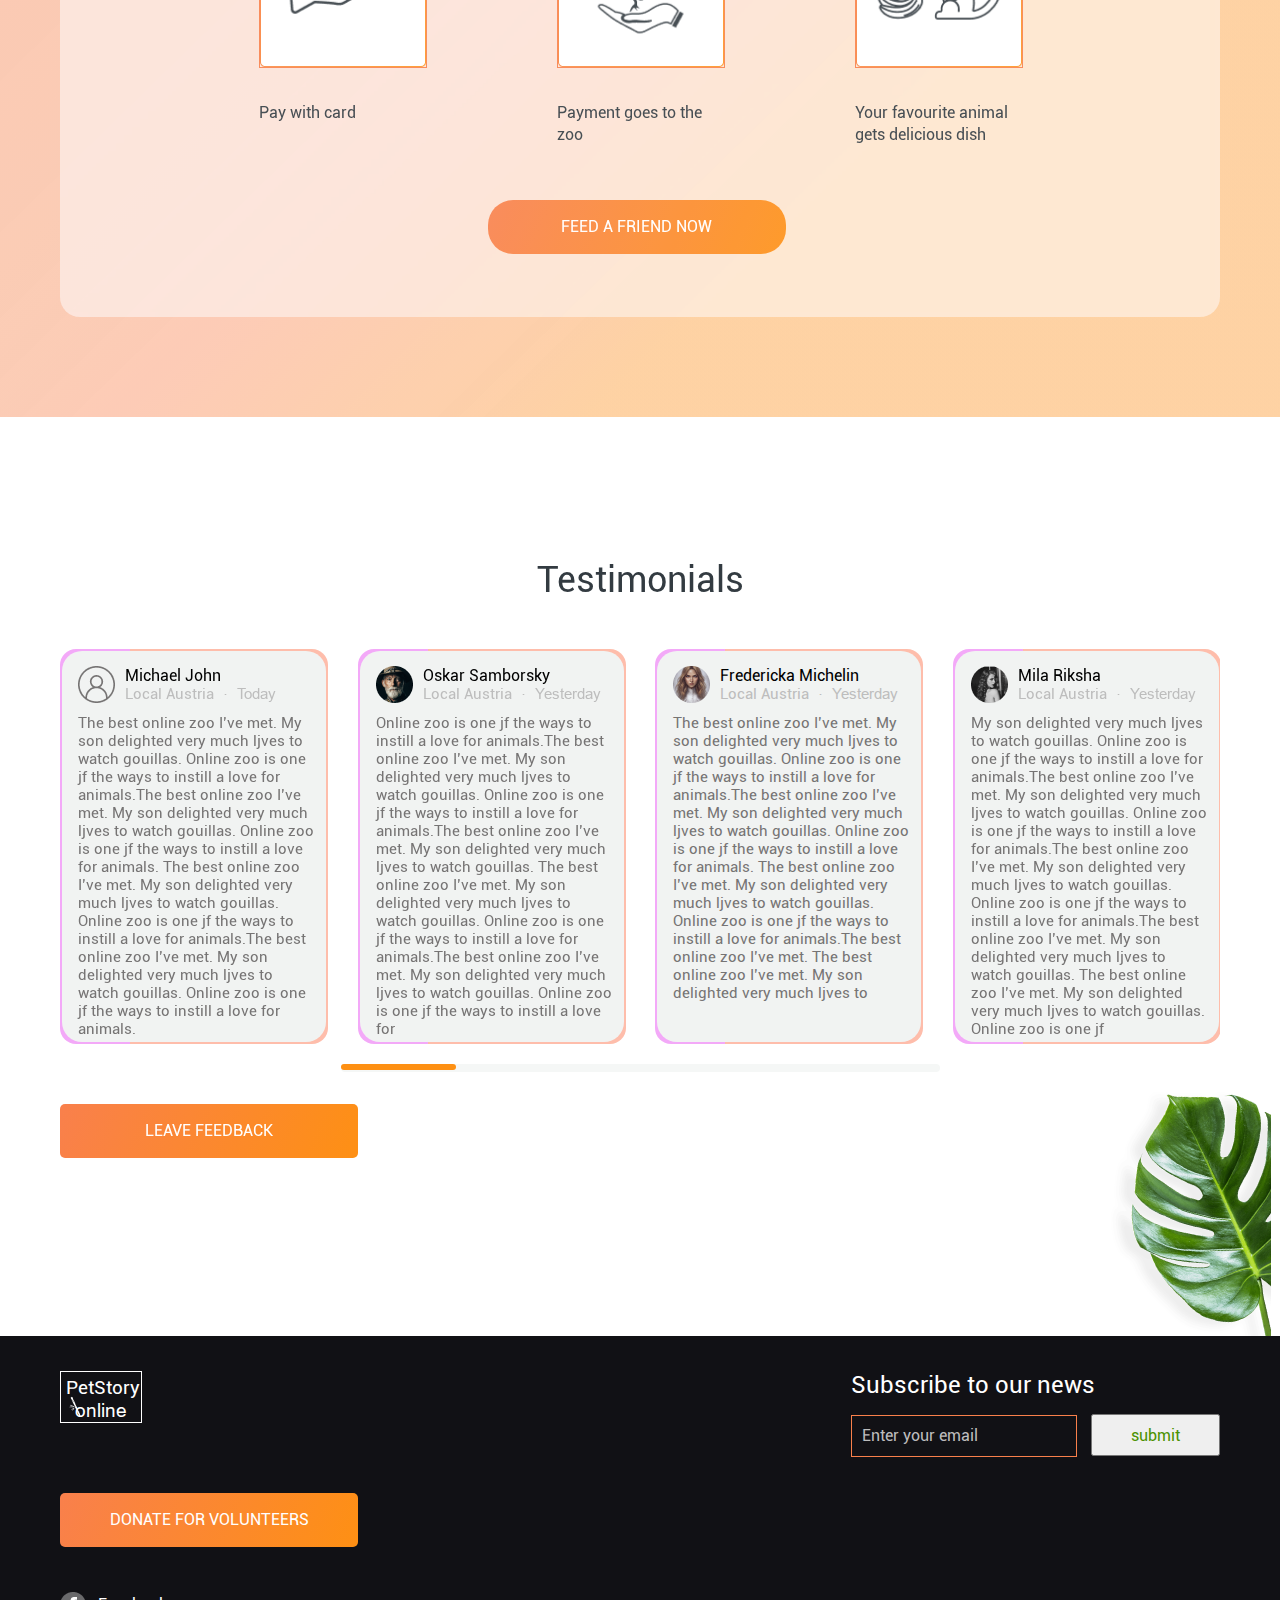
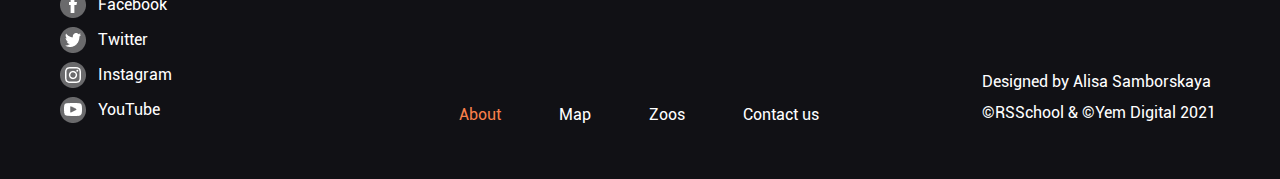
==== commit fd5fbdce: "feat: add burger menu" ====
--- a/index.html
+++ b/index.html
@@ -24,6 +24,9 @@
                             <p class="header__logo--paragraph">online</p>
                         </span>
                     </h1>
+                    <div class="img__x--continer none">
+                        <img src="assets/images/x_icon2.png" alt="x" class="img__x">
+                    </div>
                 </div>
                 <nav class="header__navigation">
                     <ul class="header__navigation--ul">
@@ -46,11 +49,13 @@
                         </li>
                     </ul>
                 </nav>
-            </div>
-            <a href="https://www.figma.com/file/jfEFwkXVj1WRq7sUHDr8os/PetStory-online" class="header__link">Designed by ©</a>
+                <a href="https://www.figma.com/file/jfEFwkXVj1WRq7sUHDr8os/PetStory-online" class="header__link">Designed by ©</a>
+                
+            </div>
             <div class="burger__container">
                 <img src="assets/images/burger_menu.png" alt="burger" class="burger__img">
             </div>
+            <div class="overly--black none"></div>
         </div>
      
     </div>
@@ -309,11 +314,11 @@
         <footer class="footer container__content">
             <div class="footer__logo__form--container">
 
-                <div class="header__logo">
-                    <h2 class="header__logo--text">
+                <div class="header__logo footer__logo">
+                    <h2 class="header__logo--text footer__logo--text">
                         PetStory
-                        <span class="header__logo--span">
-                            <img src="assets/images/bamboo.png" alt="bamboo" class="bamboo">
+                        <span class="header__logo--span footer__logo--span ">
+                            <img src="assets/images/bamboo.png" alt="bamboo " class="bamboo bamboo__footer">
                             <p class="header__logo--paragraph">online</p>
                         </span>
                     </h2>
@@ -378,6 +383,7 @@
             </div>
         </footer>
       </div>
+      
     </div>
 
     <script src="script.js"></script>
--- a/style.css
+++ b/style.css
@@ -15,6 +15,21 @@
 }
 .highlight {
     color: #F9804B !important;
+}
+.none{
+    display: none;
+}
+.block{
+    display: block;
+}
+.overly--black{
+    background-color: #000000;
+    position: absolute;
+    top: 0;
+    bottom: 0;
+    z-index: 10;
+    left: 0;
+    right: 0;
 }
 /* //////////////////////////////////// global //////////////////////////// */
 
@@ -60,6 +75,9 @@
     top: -10%;
     left: 5%;
 }
+.header__navigation{
+    white-space: nowrap;
+}
 .header__navigation--ul {
     list-style: none;
     display: flex;
@@ -80,12 +98,15 @@
 .burger__container {
     display: none;
 }
+
 .header__link {
     display: block;
     font-family: 'Roboto';
     font-style: normal;
     font-weight: 500;
-    font-size: 16px;
+    white-space: nowrap;
+    font-size: 16px;
+    margin-left: 48.5%;
     line-height: 22px;
     /* or 22px */
     text-decoration: none;
--- a/responsive.css
+++ b/responsive.css
@@ -220,15 +220,70 @@
   .main {
     overflow: hidden;
   }
+  .header__content{
+    display: flex;
+    justify-content: flex-end;
+  }
+  .nav__logo__container {
+    display: flex;
+    flex-direction: column;
+    align-items: flex-start;
+    position: absolute;
+    top: 0;
+    left: 0;
+    right: 0;
+    height: 329px;  
+    padding-top: 10px;
+    display: none;
+    background-color: white;
+    z-index: 25;
+  }
+  .header__logo--text {
+    color: #FE9013 ;
+    border: 1px solid#FE9013;
+  }
+  .header__logo {
+    display: flex;
+    justify-content: space-between;
+    margin-bottom: 25px;
+    margin-left: 10px;
+    margin-right: 15px;
+  }
+  .header__navigation--ul{
+    display: flex;
+    flex-direction: column;
+  }
+  .header__navigation--link {
+    color: black;
+    margin-bottom: 5px;
+    width: 100%;
+
+    padding: 5px;
+    padding-left: 10px;
+  }
+  .header__navigation--link:hover {
+    background-color: antiquewhite;
+  }
   .header__navigation{
-    display: none;
+    /* display: none; */
+    
   }
   .header__link {
-    display: none;
+    color: black;
+    margin-left: 0;
+    width: 100%;
+    padding-left: 10px;
+  }
+  .header__link:hover{
+    background-color: antiquewhite;
+
   }
   .burger__container{
     display: block;
     cursor: pointer;
+  }
+  .img__x--continer {
+    width: 30px;
   }
   .section__two--img__container {
     display: none;
@@ -469,10 +524,12 @@
   }
   .section__five--fWidth{
     padding-top: 59px;
+    padding-bottom: 78px;
   }
   .section__five--content--cards{
     grid-template-columns: repeat(auto-fill, minmax(min(100%,100%), 1fr));
     gap: 15px;
+    overflow: hidden;
     height: 357px;
   }
   .section__five--content--card{
@@ -480,11 +537,486 @@
     height: 105px;
     padding: 15px 30px 8px 12px;
   }
+  
   .section__five--content--card--description{
     height: 38px;
     overflow-y: scroll;
+    font-size: 15px;
+    line-height: 18px;
   }
   .section__five--scroller{
     display: none;
   }
+  .section__five--link {
+    margin-top: 36px;
+    width: 240px;
+    margin-left: 30%;
+}
+.section__five__pos--img--container {
+  width: 201.98000000000002px;
+  height: 160.62px;
+  bottom: -18px;
+  right: -82px;
+}
+.footer__fWidth {
+  padding-top: 12px;
+}
+.footer__logo--text {
+  width: 82px;
+  height: 52px;
+  color: #FFFFFF;
+  font-family: 'Roboto';
+  font-style: normal;
+  font-weight: 400;
+  font-size: 19.0145px;
+  line-height: 23px;
+  /* margin-left: -35%; */
+  margin-right: 63px;
+  /* or 23px */
+  display: flex;
+  flex-direction: column;
+  padding: 3.55px 4.75px;
+  text-align: center;
+  border: 1.18841px solid #FFFFFF; 
+}
+.footer__social--ul {
+  right: -12px;
+  top: -135%;
+}
+
+.footer__social--li {
+  margin-bottom: 12px;
+}
+.bamboo__footer {
+  display: block;
+  position: absolute;
+  height: 16.560000000000002px;
+  width: 14.350000000000001px;
+  left: 5%;
+  top: 5%;
+
+}
+.footer--link{
+  margin-bottom: 12px;
+}
+.footer__logo--span {
+  position: relative;
+}
+.footer__navigation--ul{
+  margin-top: 20px;
+}
+.footer__navigation--link{
+  margin-right: 36px;
+}
+.footer__author--container{
+  padding-top: 52px;
+}
+.footer__navigation {
+  margin-bottom: -60px;
+}
+}
+@media only screen and (max-width: 376px) {
+  .section__one {
+    height: 220px;
+    background-position-x: -50px;
+  }
+  .circle__block{
+    width: 119px;
+    height: 119px;
+    top: 54px;
+    right: 38px;
+  }
+  .section__one--text{
+    font-size: 28px;
+    line-height: 21px;
+    letter-spacing: 3px;
+  }
+  .section__one--link{
+    transform: translatey(140%);
+    margin: 0;
+  }
+  .section__one--text--wrapper{
+    margin-top: 58px;
+    margin-left: 50%;
+  }
+  .section__two--Fwidth {
+    padding-top: 107px;
+    padding-bottom: 36px;
+  }
+  .section__two--content {
+    width: 100%;
+  }
+  .section__two__img__relative--container{
+    width: 105px;
+    height: 217px;
+    top: 6.5%;
+    transform: translateX(65%);
+  }
+  .section__two__img__relative--container>img{
+    display: none;
+  }
+  .section__two--title--one{
+    font-size: 24px;
+    line-height: 29px;
+/* or 29px */
+  }
+  .section__two--paragraph--one{
+    margin-top: 8px;
+    margin-bottom: 20px;
+  }
+  .section__two--title--Two {
+    margin-bottom: 11px;
+  }
+  .section__three--fWidth{
+    padding-bottom: 20px;
+  }
+  .sec__three--cards {
+    height: 1388px;
+    gap: 20px;
+    
+  }
+  .sec__three--card{
+    width: 285px;
+    height: 332px;
+    margin: auto;
+  }
+  
+  .sec__three--button--container {
+    display: none;
+  }
+  
+  .section__three--link{
+    margin-top: 18px;
+  }
+  .sec__three__left--img--container{
+    left: -77px;
+    bottom: -128px;
+    width: 137px;
+  }
+  .sec__three__right--img--container{
+    width: 140px;
+    bottom: -28px;
+    right: -43px;
+  }
+  .sec-four {
+    width: 93.7390625%;
+  }
+
+  .section__four--fWidth {
+    padding-top: 20px;
+    padding-bottom: 20px;
+  }
+ 
+  .section__four__content--one--title--main{
+    font-size: 24px;
+    line-height: 9px;
+    margin-top: 31px;
+/* or 50px */
+  }
+  .section__four__content--one--title--secondary {
+    font-size: 18px;
+    line-height: 22px;
+    text-align: center;  
+  }
+  .section__four__content--one--paragraph--one {
+    display: none;
+  }
+  .section__four__content--one--paragraph--two{
+    display: none;
+  }
+  .section__four__content--two--instructions {
+    flex-wrap: wrap;
+    justify-content: center;
+  }
+  .section__four__content--two--title{
+    font-size: 24px;
+    line-height: 29px;
+    padding-right: 0;
+    margin-bottom: 21px;
+  }
+  .section__four__content--two--instruction--paragraph{
+    margin-top: 6px;
+  }
+  .img_arrow{
+    transform: rotate(90deg);
+    top: 80%;
+    right: -36%;
+  }
+  .section__four--link{
+    margin-top: 22px;
+    margin-bottom: 36px;
+    margin-left: -3%;
+  }
+  .section__five--fWidth{
+    padding-top: 35px;
+    padding-bottom: 59px;
+  }
+  .section__five--title{
+    font-size: 24px;
+    line-height: 29px;
+    margin-bottom: 18px;
+  }
+  .section__five--link {
+    margin-top: 30px;
+    width: 240px;
+    margin-left: 10%;
+}
+.section__five__pos--img--container {
+  width: 97.98000000000002px;
+  height: 90.62px;
+  bottom: -26px;
+  right: -36px;
+}
+.footer__fWidth {
+  padding-top: 19px;
+  height: 334px;
+}
+.footer__logo{
+  width: 100%;
+}
+.footer__logo--text {
+  width: 100%;
+  margin-right: 0px;
+  flex-direction: row;
+  justify-content: center;
+  border: none; 
+}
+.footer__social--ul {
+  
+  top: -50%;
+  display: flex;
+  flex-direction: row;
+  right: 11%;
+}
+.footer__navigation{
+  margin-bottom: 0;
+}
+
+.bamboo__footer {
+  left: -6%;
+  
+}
+.footer--link {
+margin-top: 56px;
+margin-bottom: -20px;
+}
+.footer__nav__social__creator--container {
+  flex-direction: column-reverse;
+}
+.footer__author--container {
+  margin-left: 15%;
+}
+.footer__navigation--ul{
+  margin-left: 0;
+}
+.footer__navigation--link{
+  margin-right: 25px;
+}
+/* .footer__navigation--ul:last-child>a {
+  margin-right: 0;
+} */
+.footer__social--li>a {
+  margin-right: 16px;
+}
+}
+@media only screen and (max-width: 320px) {
+  .section__one {
+    height: 220px;
+    background-position-x: -50px;
+  }
+  .circle__block{
+    width: 119px;
+    height: 119px;
+    top: 54px;
+    right: 38px;
+  }
+  .section__one--text{
+    font-size: 28px;
+    line-height: 21px;
+    letter-spacing: 3px;
+  }
+  .section__one--link{
+    transform: translatey(140%);
+    margin: 0;
+  }
+  .section__one--text--wrapper{
+    margin-top: 58px;
+    margin-left: 50%;
+  }
+  .section__two--Fwidth {
+    padding-top: 107px;
+    padding-bottom: 36px;
+  }
+  .section__two--content {
+    width: 100%;
+  }
+  .section__two__img__relative--container{
+    width: 105px;
+    height: 217px;
+    top: 6.5%;
+    transform: translateX(65%);
+  }
+  .section__two__img__relative--container>img{
+    display: none;
+  }
+  .section__two--title--one{
+    font-size: 24px;
+    line-height: 29px;
+/* or 29px */
+  }
+  .section__two--paragraph--one{
+    margin-top: 8px;
+    margin-bottom: 20px;
+  }
+  .section__two--title--Two {
+    margin-bottom: 11px;
+  }
+  .section__three--fWidth{
+    padding-bottom: 20px;
+  }
+  .sec__three--cards {
+    height: 1388px;
+    gap: 20px;
+    
+  }
+  .sec__three--card{
+    width: 285px;
+    height: 332px;
+  }
+  
+  
+  
+  .section__three--link{
+    margin-top: 18px;
+  }
+  .sec__three__left--img--container{
+    left: -77px;
+    bottom: -128px;
+    width: 137px;
+  }
+  .sec__three__right--img--container{
+    width: 140px;
+    bottom: -28px;
+    right: -43px;
+  }
+  .sec-four {
+    width: 93.7390625%;
+  }
+
+  .section__four--fWidth {
+    padding-top: 20px;
+    padding-bottom: 20px;
+  }
+ 
+  .section__four__content--one--title--main{
+    font-size: 24px;
+    line-height: 9px;
+    margin-top: 31px;
+/* or 50px */
+  }
+  .section__four__content--one--title--secondary {
+    font-size: 18px;
+    line-height: 22px;
+    text-align: center;  
+  }
+  .section__four__content--one--paragraph--one {
+    display: none;
+  }
+  .section__four__content--one--paragraph--two{
+    display: none;
+  }
+  .section__four__content--two--instructions {
+    flex-wrap: wrap;
+    justify-content: center;
+  }
+  .section__four__content--two--title{
+    font-size: 24px;
+    line-height: 29px;
+    padding-right: 0;
+    margin-bottom: 21px;
+  }
+  .section__four__content--two--instruction--paragraph{
+    margin-top: 6px;
+  }
+  .img_arrow{
+    transform: rotate(90deg);
+    top: 80%;
+    right: -36%;
+  }
+  .section__four--link{
+    margin-top: 22px;
+    margin-bottom: 36px;
+    margin-left: -3%;
+  }
+  .section__five--fWidth{
+    padding-top: 35px;
+    padding-bottom: 59px;
+  }
+  .section__five--title{
+    font-size: 24px;
+    line-height: 29px;
+    margin-bottom: 18px;
+  }
+  .section__five--link {
+    margin-top: 30px;
+    width: 240px;
+    margin-left: 10%;
+}
+.section__five__pos--img--container {
+  width: 97.98000000000002px;
+  height: 90.62px;
+  bottom: -26px;
+  right: -36px;
+}
+.footer__fWidth {
+  padding-top: 19px;
+  height: 334px;
+}
+.footer__logo{
+  width: 100%;
+}
+.footer__logo--text {
+  width: 100%;
+  margin-right: 0px;
+  flex-direction: row;
+  justify-content: center;
+  border: none; 
+}
+.footer__social--ul {
+  
+  top: -50%;
+  display: flex;
+  flex-direction: row;
+  right: 11%;
+}
+.footer__navigation{
+  margin-bottom: 0;
+}
+
+.bamboo__footer {
+  left: -6%;
+  
+}
+.footer--link {
+margin-top: 56px;
+margin-bottom: -20px;
+}
+.footer__nav__social__creator--container {
+  flex-direction: column-reverse;
+}
+.footer__author--container {
+  margin-left: 15%;
+}
+.footer__navigation--ul{
+  margin-left: 0;
+}
+.footer__navigation--link{
+  margin-right: 25px;
+}
+/* .footer__navigation--ul:last-child>a {
+  margin-right: 0;
+} */
+.footer__social--li>a {
+  margin-right: 16px;
+}
 }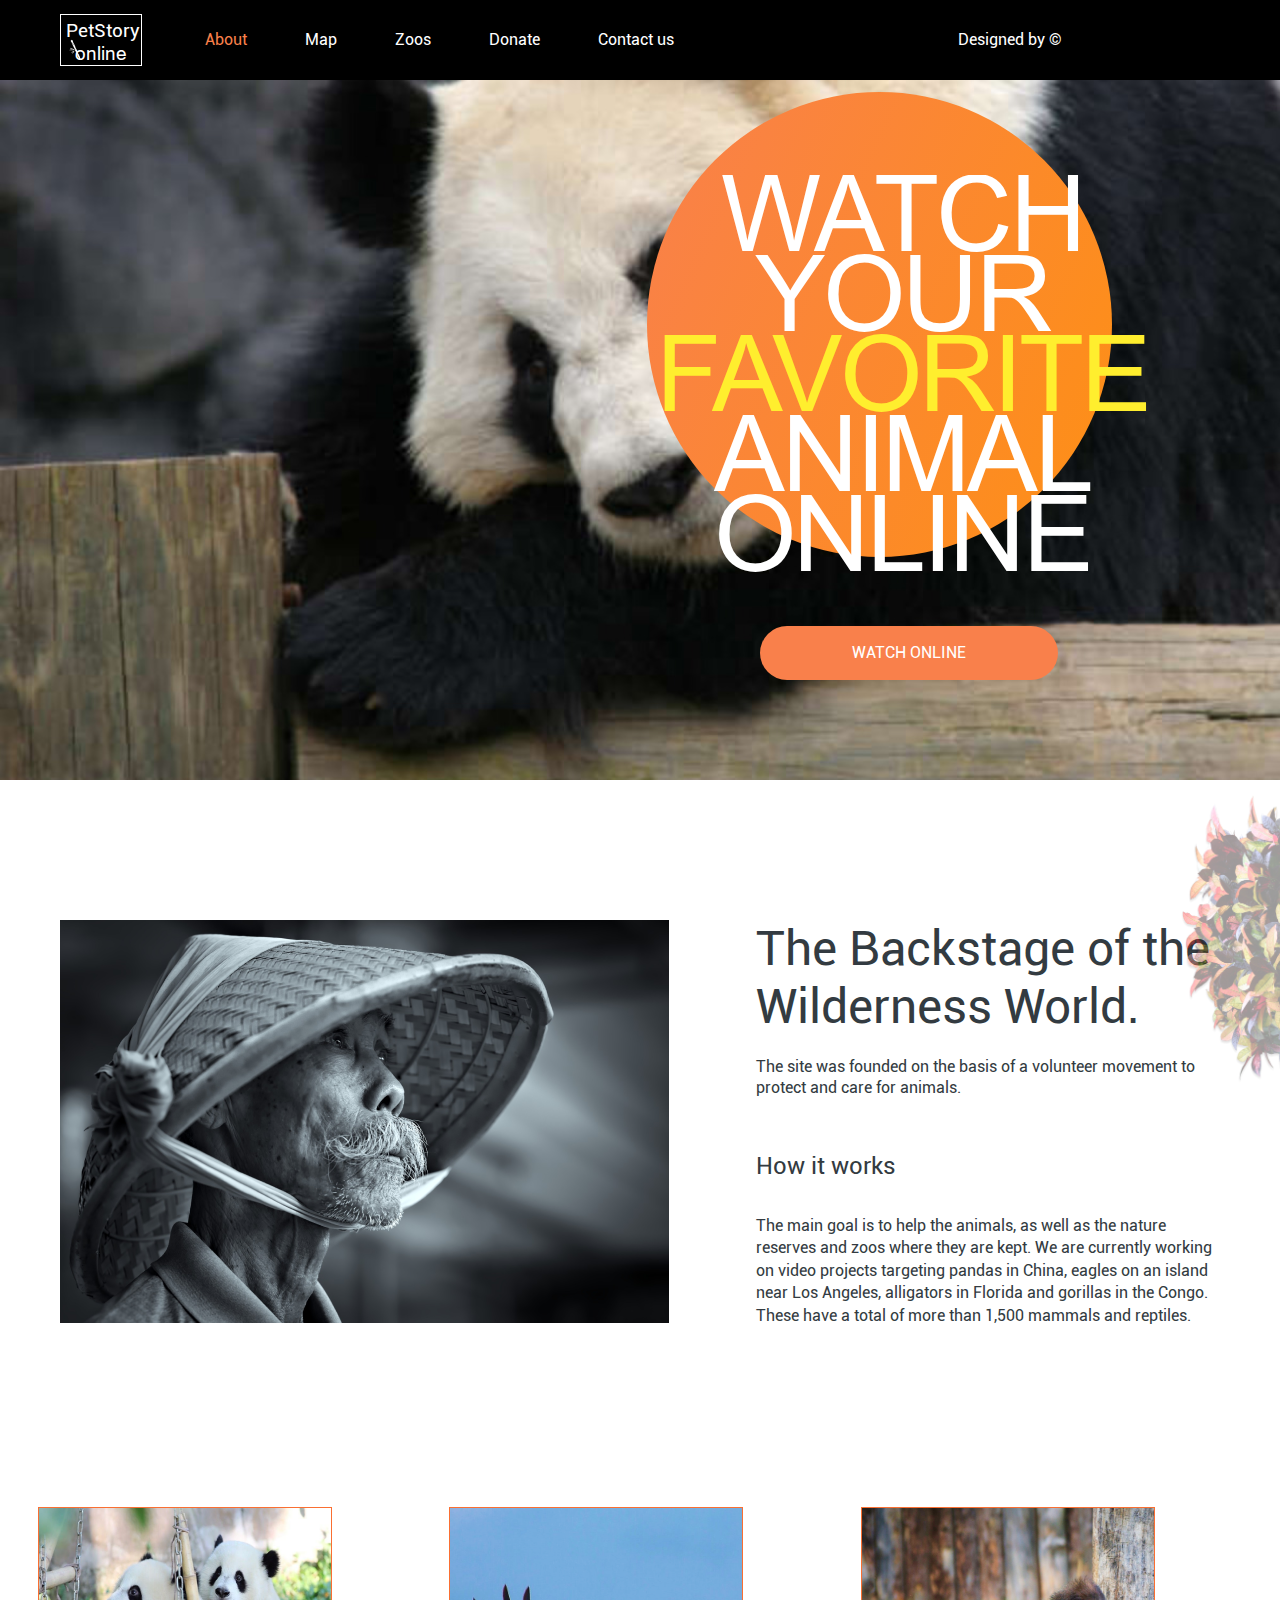
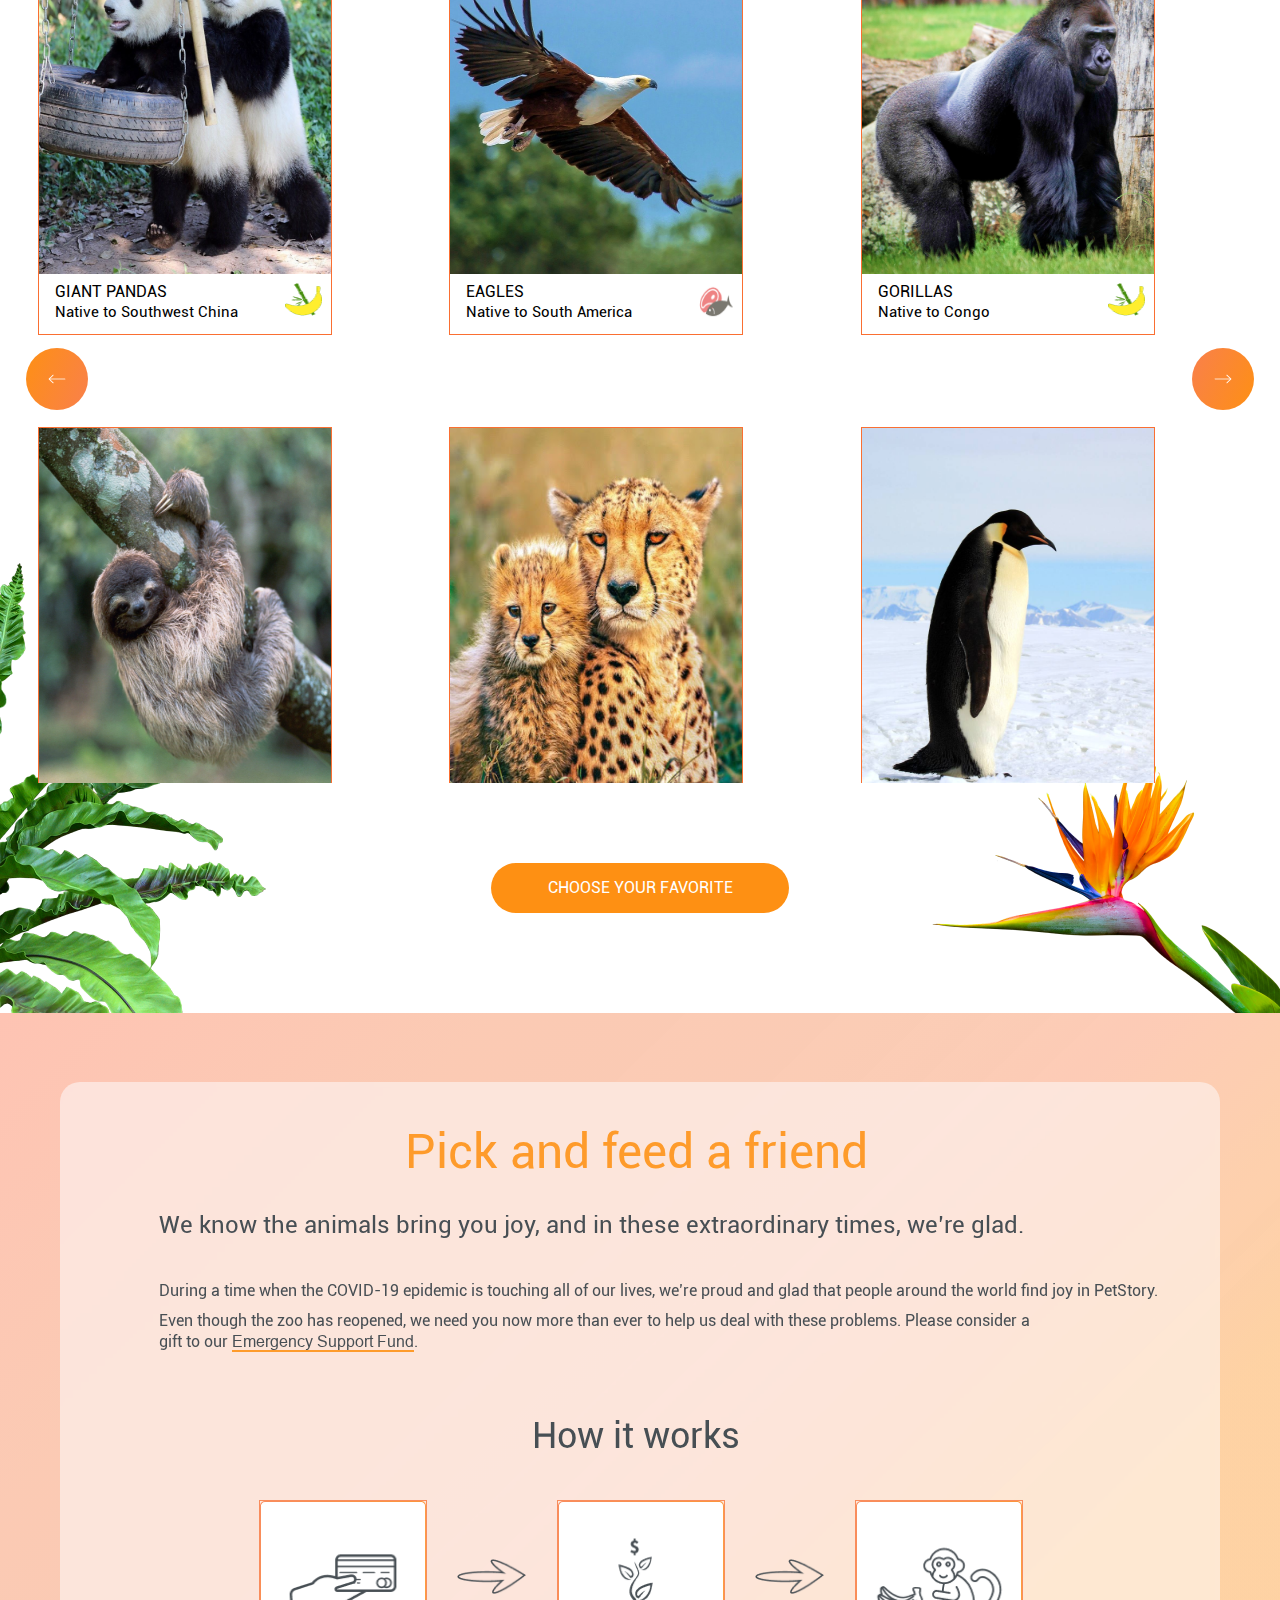
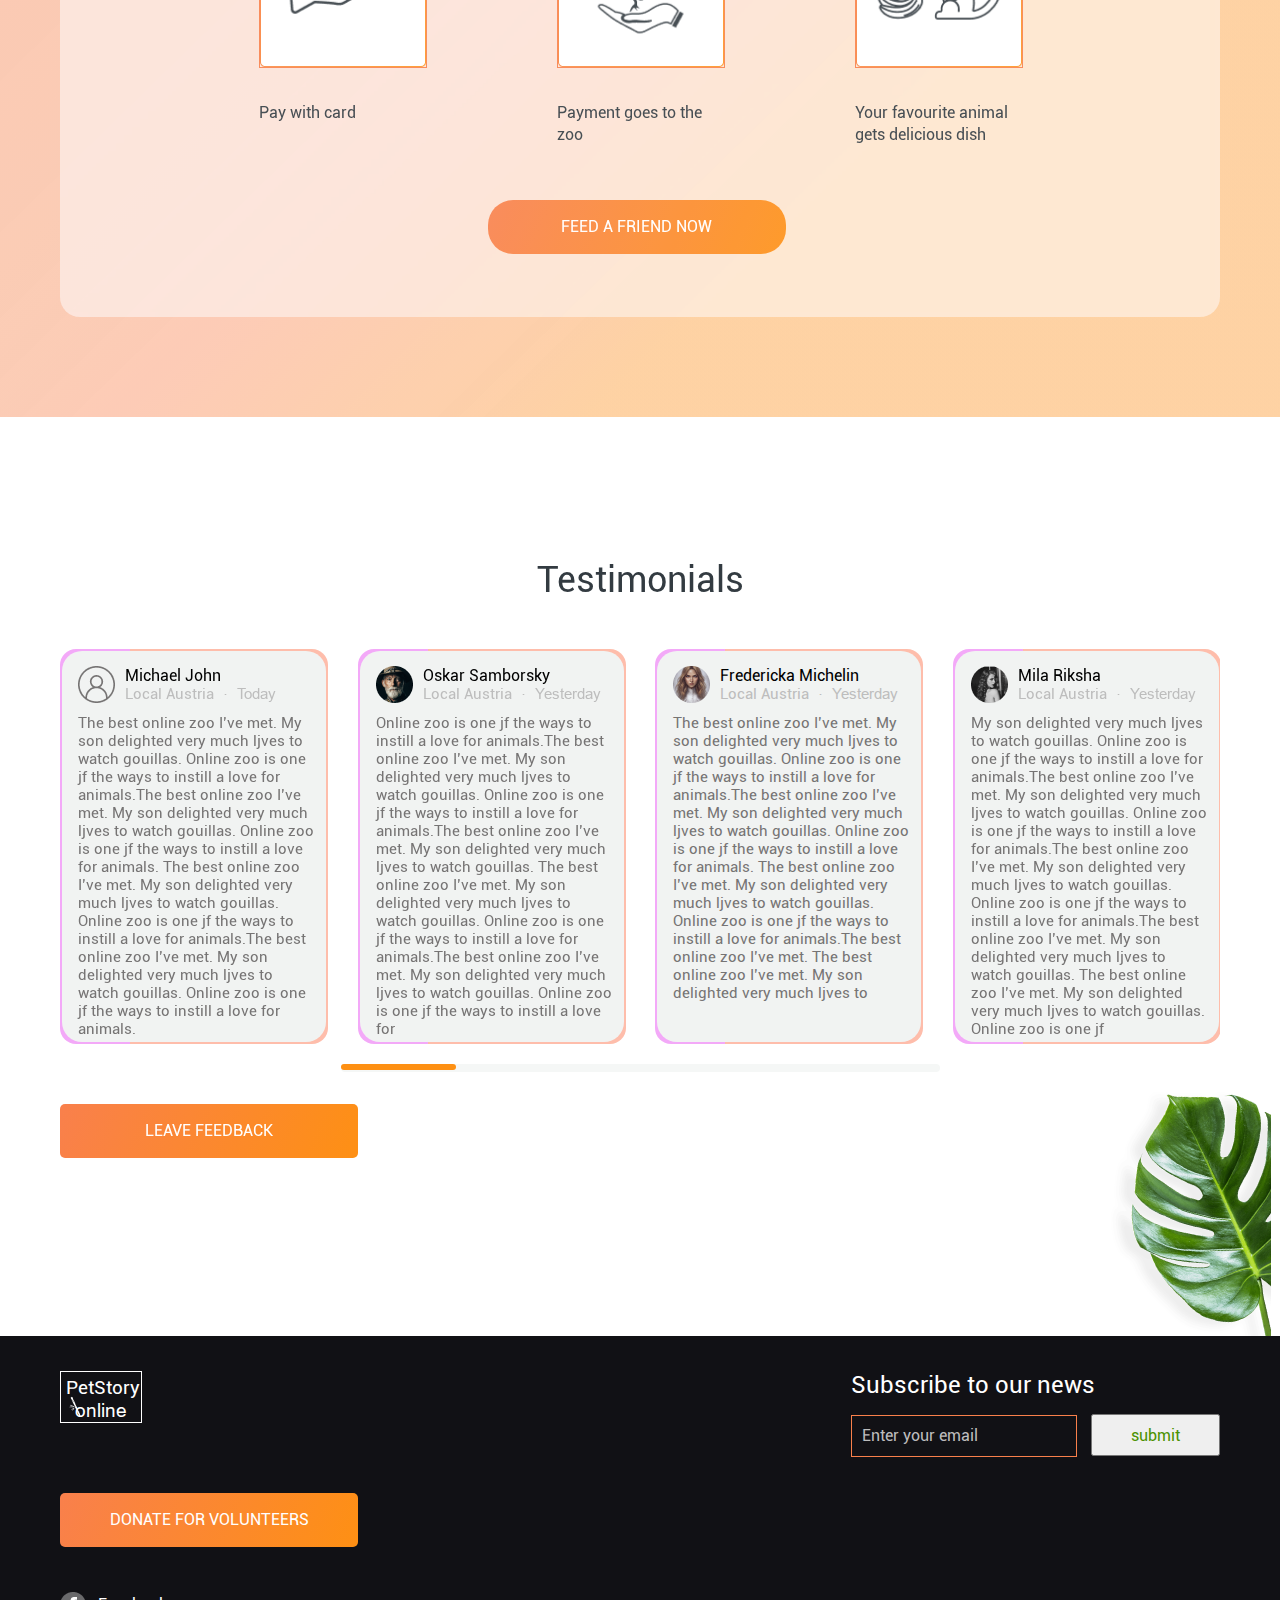
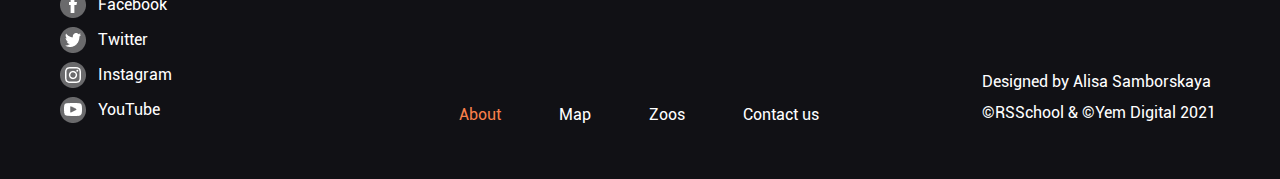
==== commit b7f5978c: "refactor: fix dissapeared logo" ====
--- a/index.html
+++ b/index.html
@@ -15,7 +15,18 @@
         <div class="container__content">
 
         <div class="header__content">
+            <div class="header__logo--two none ">
+                <h1 class="header__logo--text--two">
+                    PetStory
+                    <span class="header__logo--span">
+                        <img src="assets/images/bamboo.png" alt="bamboo" class="bamboo">
+                        <p class="header__logo--paragraph">online</p>
+                    </span>
+                </h1>
+             
+            </div>
             <div class="nav__logo__container">
+               
                 <div class="header__logo">
                     <h1 class="header__logo--text">
                         PetStory
--- a/responsive.css
+++ b/responsive.css
@@ -27,6 +27,9 @@
   .sec__three--card{
     width: 294px;
     height: auto;
+  }
+  .header__link{
+    margin-left: 29%;
   }
   .card__content {
     width: 296px;
@@ -222,7 +225,28 @@
   }
   .header__content{
     display: flex;
-    justify-content: flex-end;
+    justify-content: space-between;
+  }
+  .header__logo--two{
+    display: block !important;
+  }
+  .header__logo--text--two{
+    width: 46px;
+    height: 29px;
+    color: #FFFFFF;
+    font-family: 'Roboto';
+    font-style: normal;
+    font-weight: 400;
+    font-size: 12.2899px;
+    line-height: 15px;
+    /* margin-left: -35%; */
+    margin-right: 63px;
+    /* or 23px */
+    display: flex;
+    flex-direction: column;
+    padding: 0;
+    text-align: center;
+    border: none; 
   }
   .nav__logo__container {
     display: flex;
@@ -272,9 +296,11 @@
     color: black;
     margin-left: 0;
     width: 100%;
+    
     padding-left: 10px;
   }
   .header__link:hover{
+
     background-color: antiquewhite;
 
   }
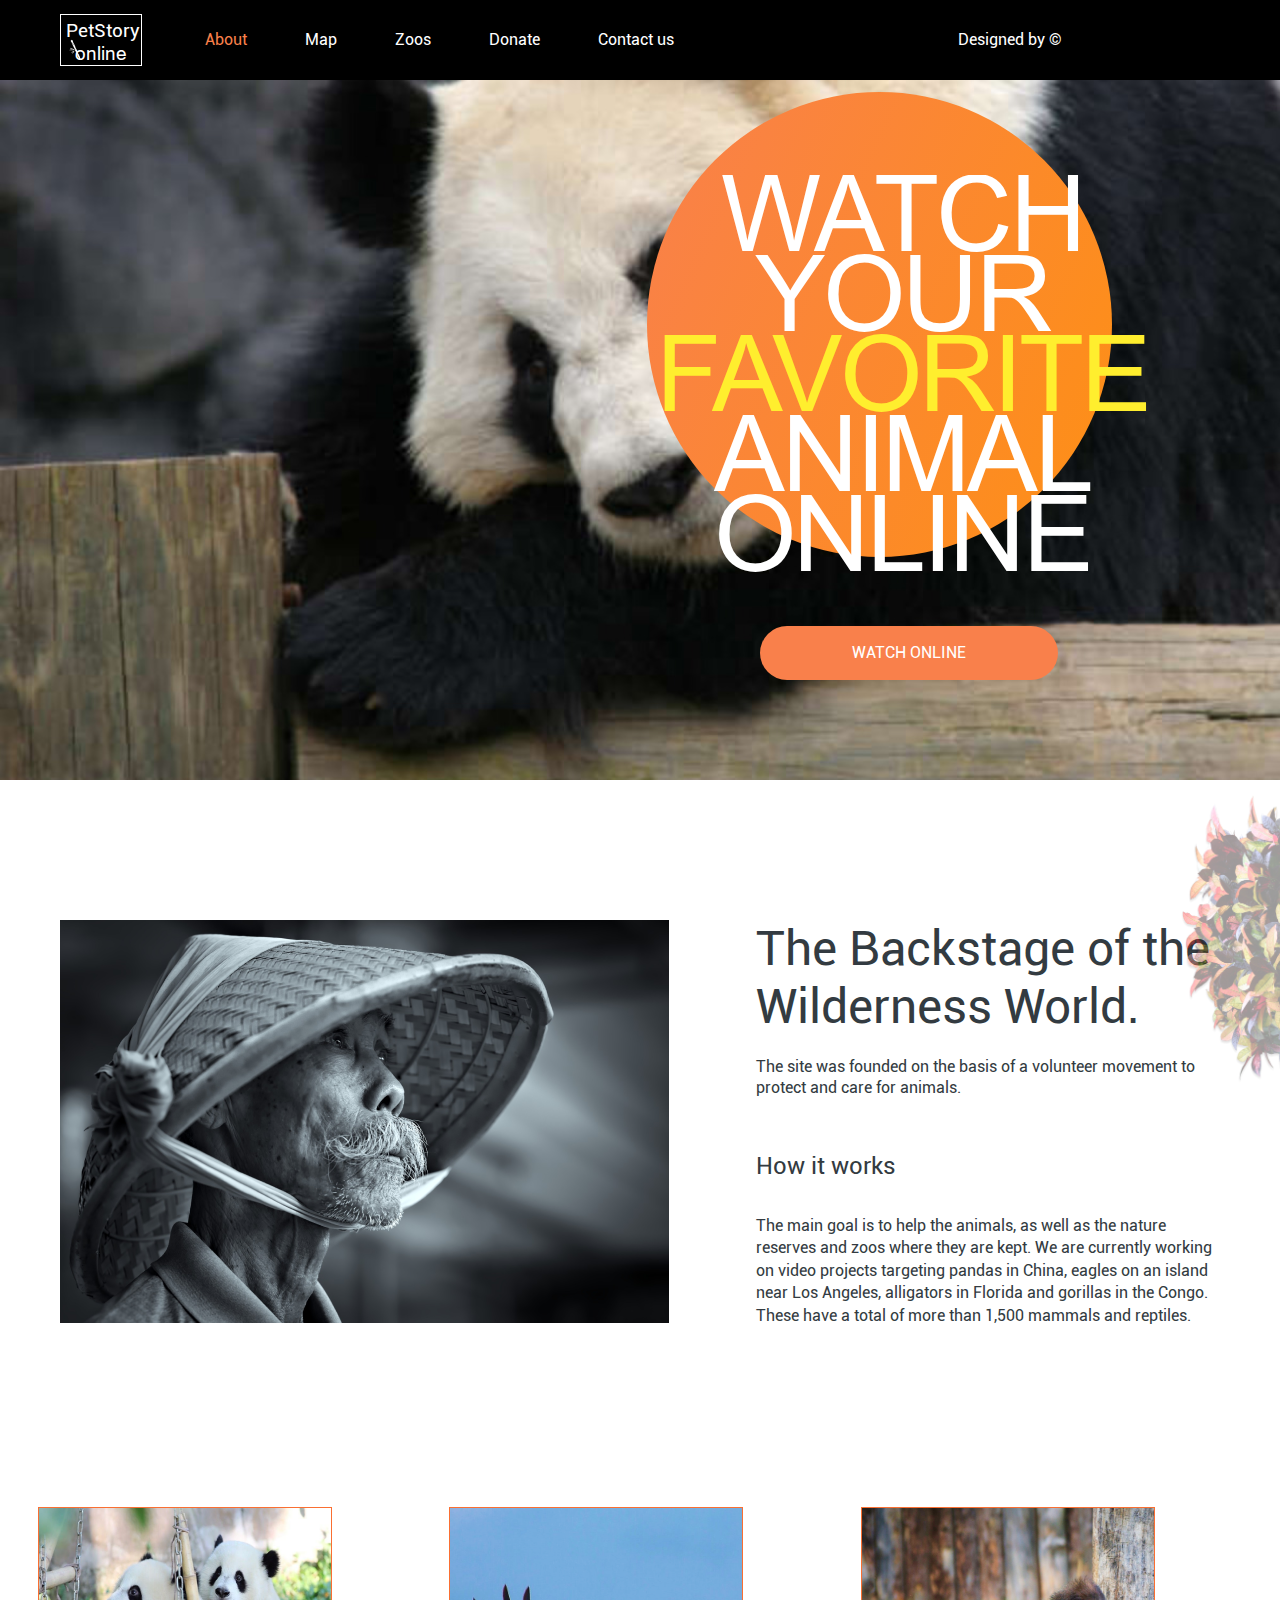
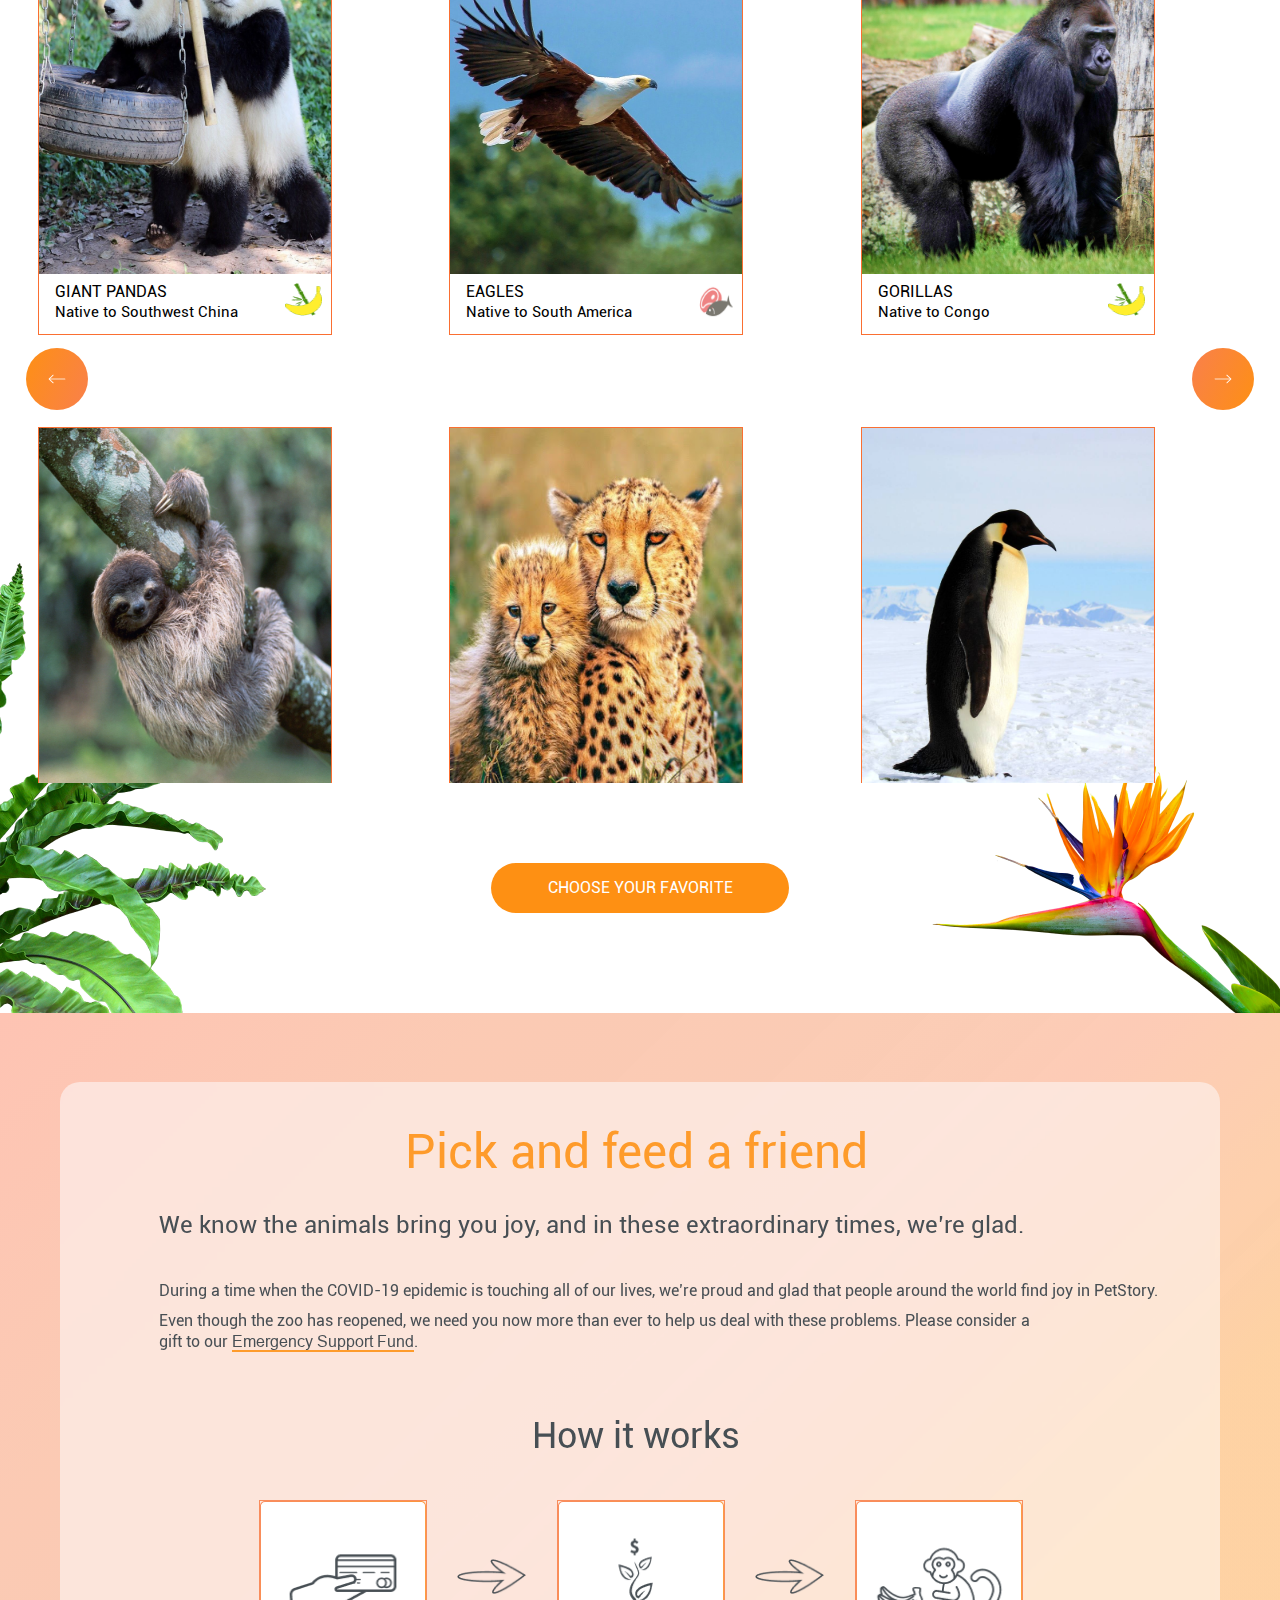
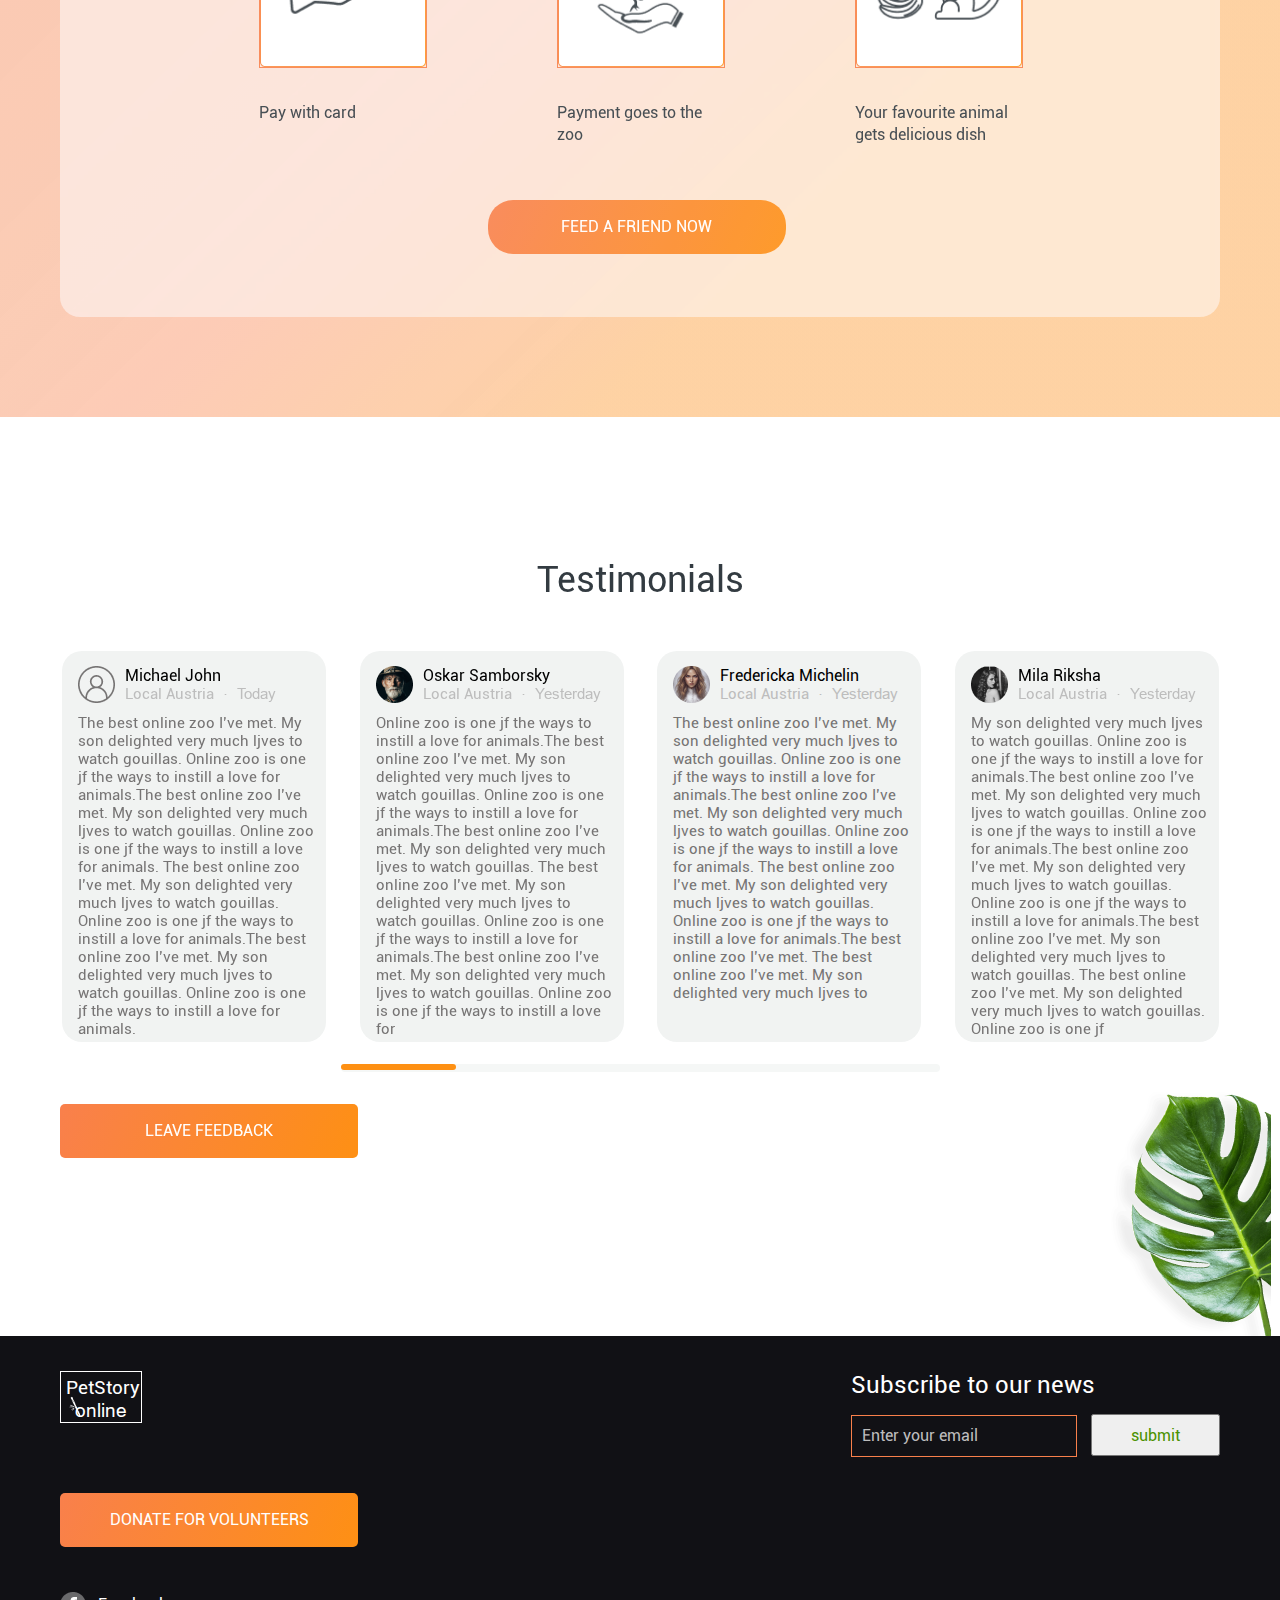
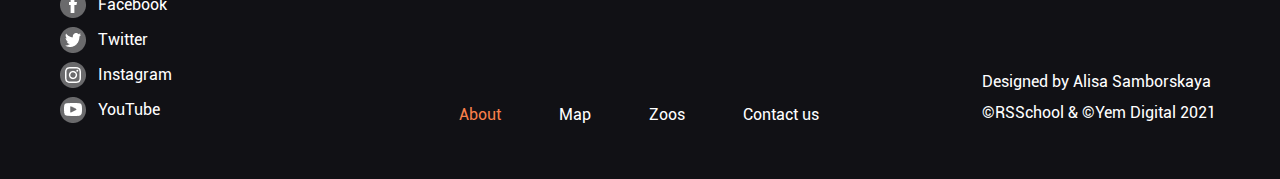
==== commit 2f03fdb8: "feat: add popup" ====
--- a/index.html
+++ b/index.html
@@ -262,6 +262,7 @@
                         </p>
                 </div>
                 <div class="section__five--content--card">
+                    
                     <div class="section__five--content--card--img--text">
                         <div class="section__five--content--card--img--wrapper">
                             <img src="assets/images/Ellipse 2.png" alt="picture" class="section__five--content--card--img">
@@ -312,6 +313,8 @@
                         </p>
                 </div>
             </div>
+            <div class="section__five--popup none"></div>
+            
             <div class="section__five--scroller">
                 <div class="section__five--scroller--bar"></div>
             </div>
@@ -321,6 +324,7 @@
         </section>
     </div>
       </main>
+      
       <div class="footer__fWidth">
         <footer class="footer container__content">
             <div class="footer__logo__form--container">
@@ -396,7 +400,7 @@
       </div>
       
     </div>
-
+    <div class="section__five--overlay--dark none"></div>
     <script src="script.js"></script>
 </body>
 </html>
--- a/style.css
+++ b/style.css
@@ -5,6 +5,10 @@
     font-family: Georgia, 'Times New Roman', Times, serif;
     font-weight: 400;
 }
+@keyframes carousel {
+    0% {transform: translate(13%);}
+    100% {transform: translate(0);}
+  }
 /* //////////////////////////////////// global //////////////////////////// */
 
 .container__content{
@@ -24,6 +28,24 @@
 }
 .overly--black{
     background-color: #000000;
+    position: absolute;
+    top: 0;
+    bottom: 0;
+    z-index: 10;
+    left: 0;
+    right: 0;
+}
+.section__five--popup{
+    position: absolute;
+    left: 0;
+    top: 0;
+    width: 320px;
+    height: 428px;
+    background-color: #F5F7F6;
+    z-index: 20;
+}
+.section__five--overlay--dark{
+    background-color: rgba(0, 0, 0, 0.338);
     position: absolute;
     top: 0;
     bottom: 0;
@@ -673,18 +695,7 @@
     border-radius: 20px;
 
 }
-.section__five--content--card::after {
-    position: absolute;
-    top: -2px; bottom: -2px;
-    left: -2px; right: -2px;
-    background: linear-gradient(to left, #FEBDAB
-    74%,#F3A9F8
-    66%
-   );
-    content: '';
-    z-index: -1;
-    border-radius: 16px;
-}
+
 .section__five--content--card--img--text {
     display: flex;
 }
@@ -741,6 +752,91 @@
     /* gray */
 
     color: #767474;
+}
+.section__five--content--card--two{
+    position: relative;
+    width: 267px;
+    height: 391px;
+    background-color: #F5F7F6;
+    margin: auto;
+    margin-top: 15px;
+    padding: 15px 15px 19px 16px;
+    /* border: 2px solid; */
+    border-radius: 20px;
+    z-index: 20;
+}
+.section__five--content--card--two::after {
+    position: absolute;
+    top: -2px; bottom: -2px;
+    left: -2px; right: -2px;
+    background: #F5F7F6;
+    content: '';
+    border: 1px solid #bd623b;
+    z-index: -1;
+    border-radius: 16px;
+}
+.section__five--content--card--img--text--two {
+    display: flex;
+}
+.section__five--content--card--img--wrapper--two{
+    width: 37px;
+    height: 37px;
+    margin-right: 10px;
+
+}
+.section__five--content--card--img--wrapper--two>img{
+    width: 100%;
+    height: 100%;
+    max-width: 100%;
+}
+.section__five--content--card--name--two {
+    font-family: 'Roboto';
+    font-style: normal;
+    font-weight: 400;
+    font-size: 16px;
+    line-height: 19px;
+    /* or 19px */
+
+
+    color: #000000;
+}
+.section__five--content--card--location--two {
+    font-family: 'Roboto';
+    font-style: normal;
+    font-weight: 300;
+    font-size: 15px;
+    line-height: 18px;
+    /* identical to box height, or 18px */
+
+    /* Gray 4 */
+
+    color: #BDBDBD;
+}
+.section__five--content--card--location--dot--two {
+    margin-right: 5px;
+    margin-left: 5px;
+    height: 18px;
+    vertical-align: middle;
+}
+.section__five--content--card--description--two {
+    width: 237px;
+    font-family: 'Roboto';
+    font-style: normal;
+    font-weight: 300;
+    font-size: 15px;
+    line-height: 18px;
+    /* or 18px */
+    margin-top: 10px;
+    
+    /* gray */
+
+    color: #767474;
+}
+.section__five--content--card--img--x {
+    position: absolute;
+    top: -9px;
+    right: -19px;
+    
 }
 .section__five--scroller {
     width: 599px;
--- a/responsive.css
+++ b/responsive.css
@@ -11,6 +11,7 @@
     left: 0;
     padding-left: 2%;
     padding-right: 2%;
+    z-index: 5;
   }
   .sec__three{
     width: 100%;
@@ -376,6 +377,9 @@
 .footer__navigation--ul {
   margin-left: 0px;
 }
+.sec__three--button--container{
+  display: none;
+}
 }
 @media only screen and (max-width: 640px) {
   .header__logo--text{
@@ -479,6 +483,7 @@
     height: 28.84px;
   }
   .sec__three--button--container{
+    display: flex;
     top: 37%;
   }
   .section_three--button--left{
@@ -641,6 +646,11 @@
   margin-bottom: -60px;
 }
 }
+@media only screen and (max-width: 639px) {
+  .sec__three--button--container{
+    display: none;
+  }
+}
 @media only screen and (max-width: 376px) {
   .section__one {
     height: 220px;
@@ -823,7 +833,7 @@
   
 }
 .footer--link {
-margin-top: 56px;
+margin-top: 40px;
 margin-bottom: -20px;
 }
 .footer__nav__social__creator--container {
@@ -1024,7 +1034,7 @@
   
 }
 .footer--link {
-margin-top: 56px;
+margin-top: 40px;
 margin-bottom: -20px;
 }
 .footer__nav__social__creator--container {
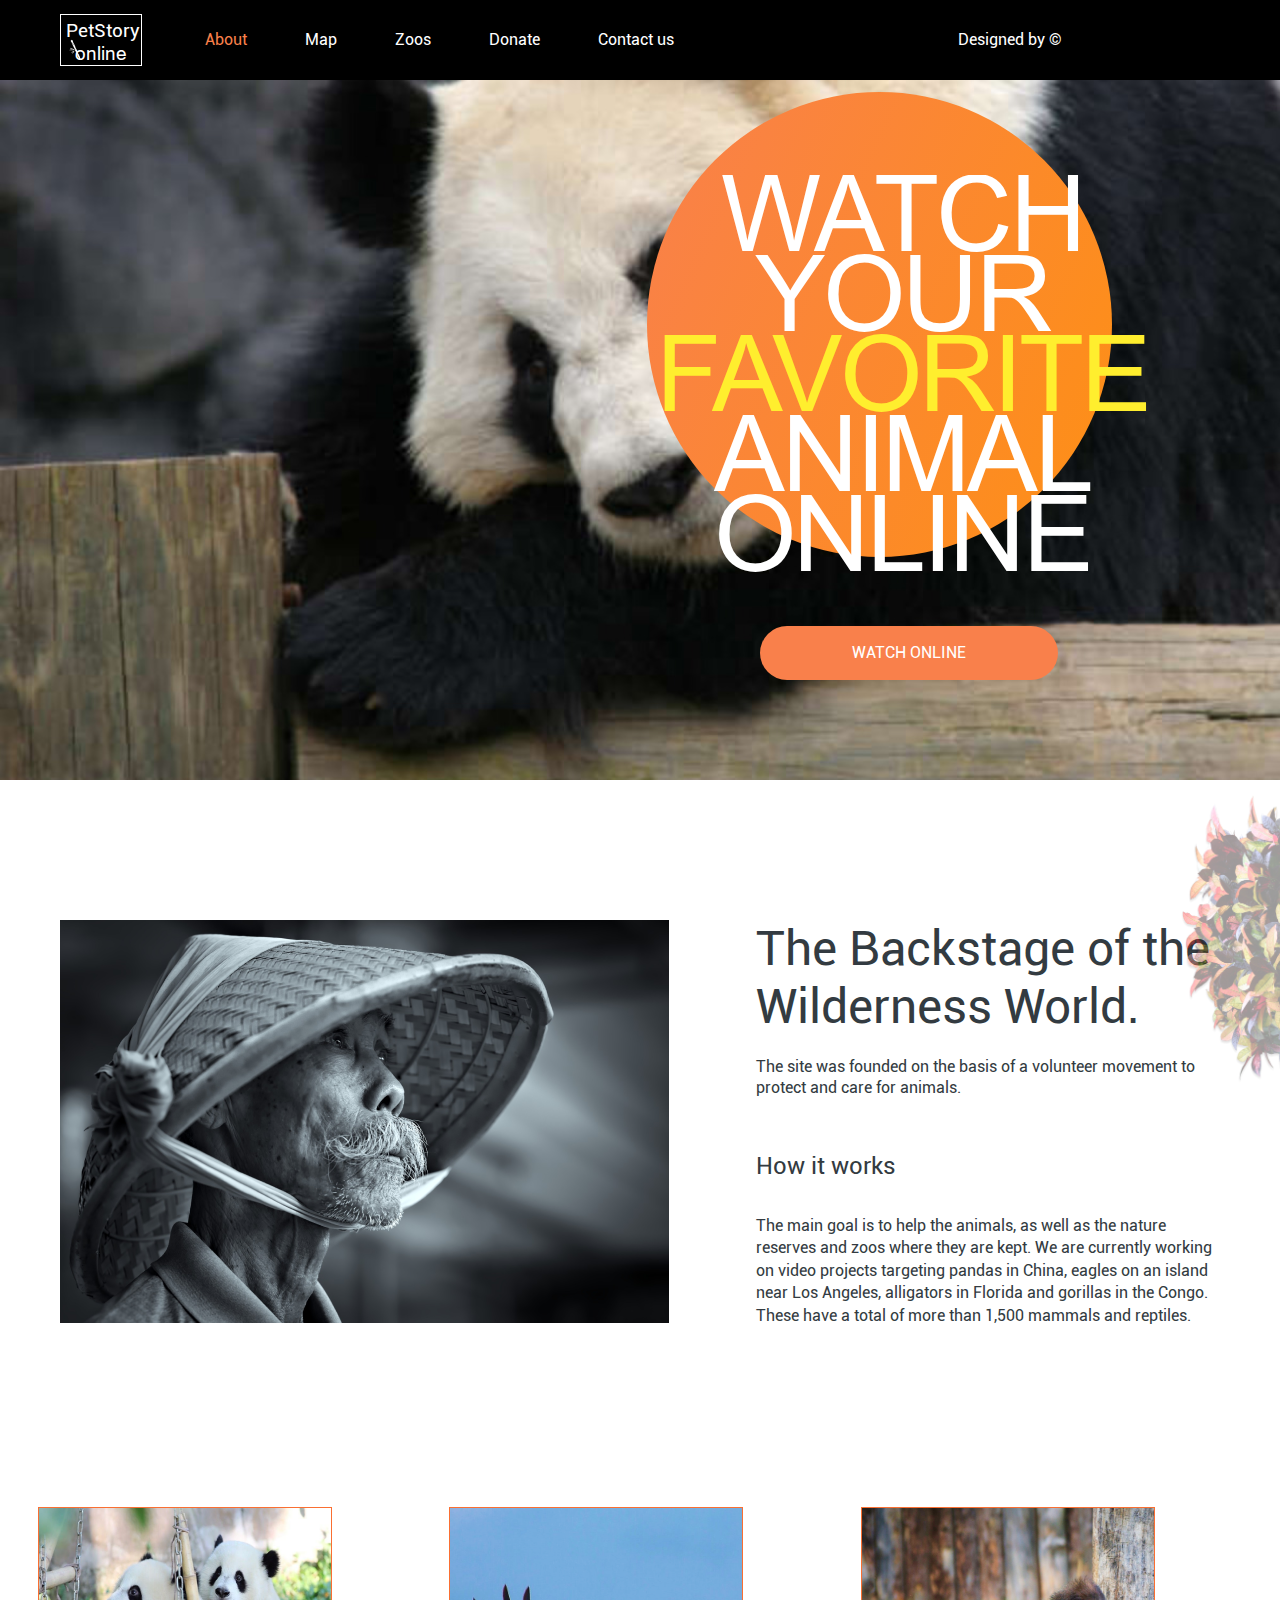
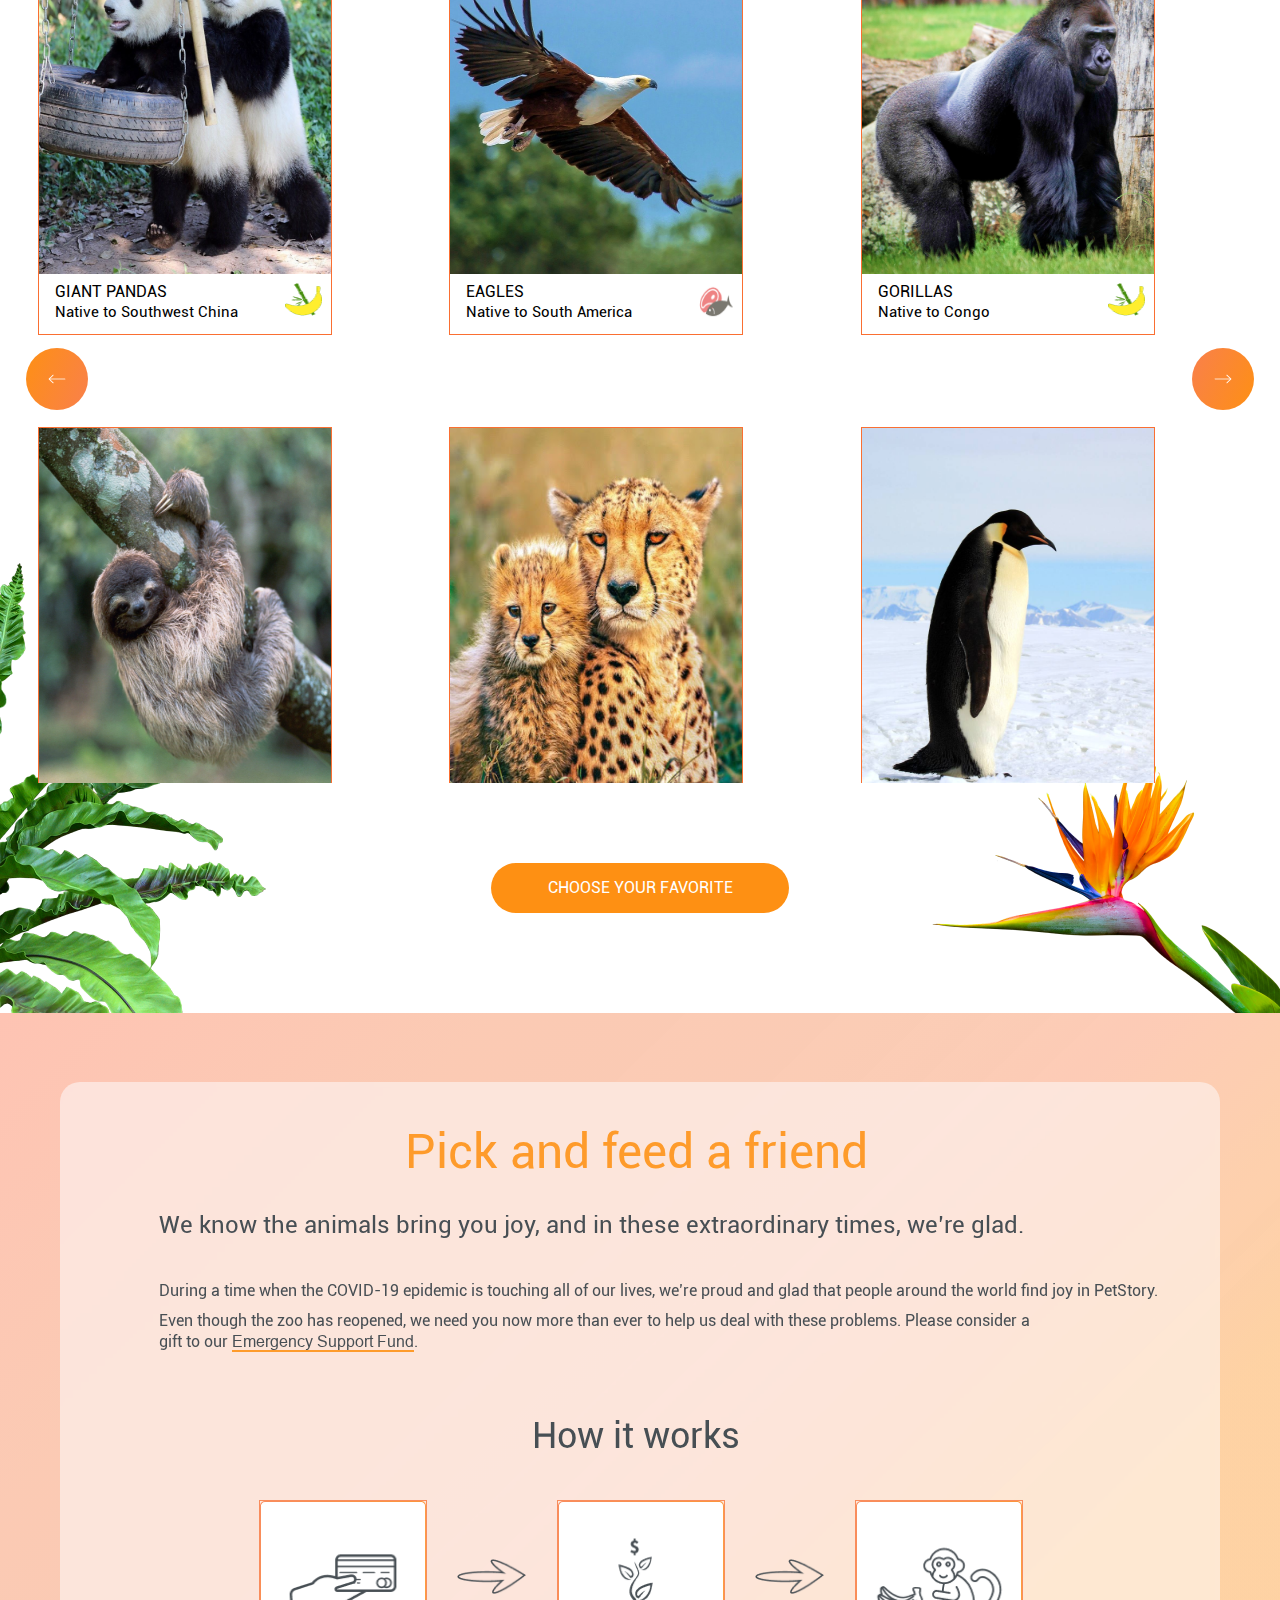
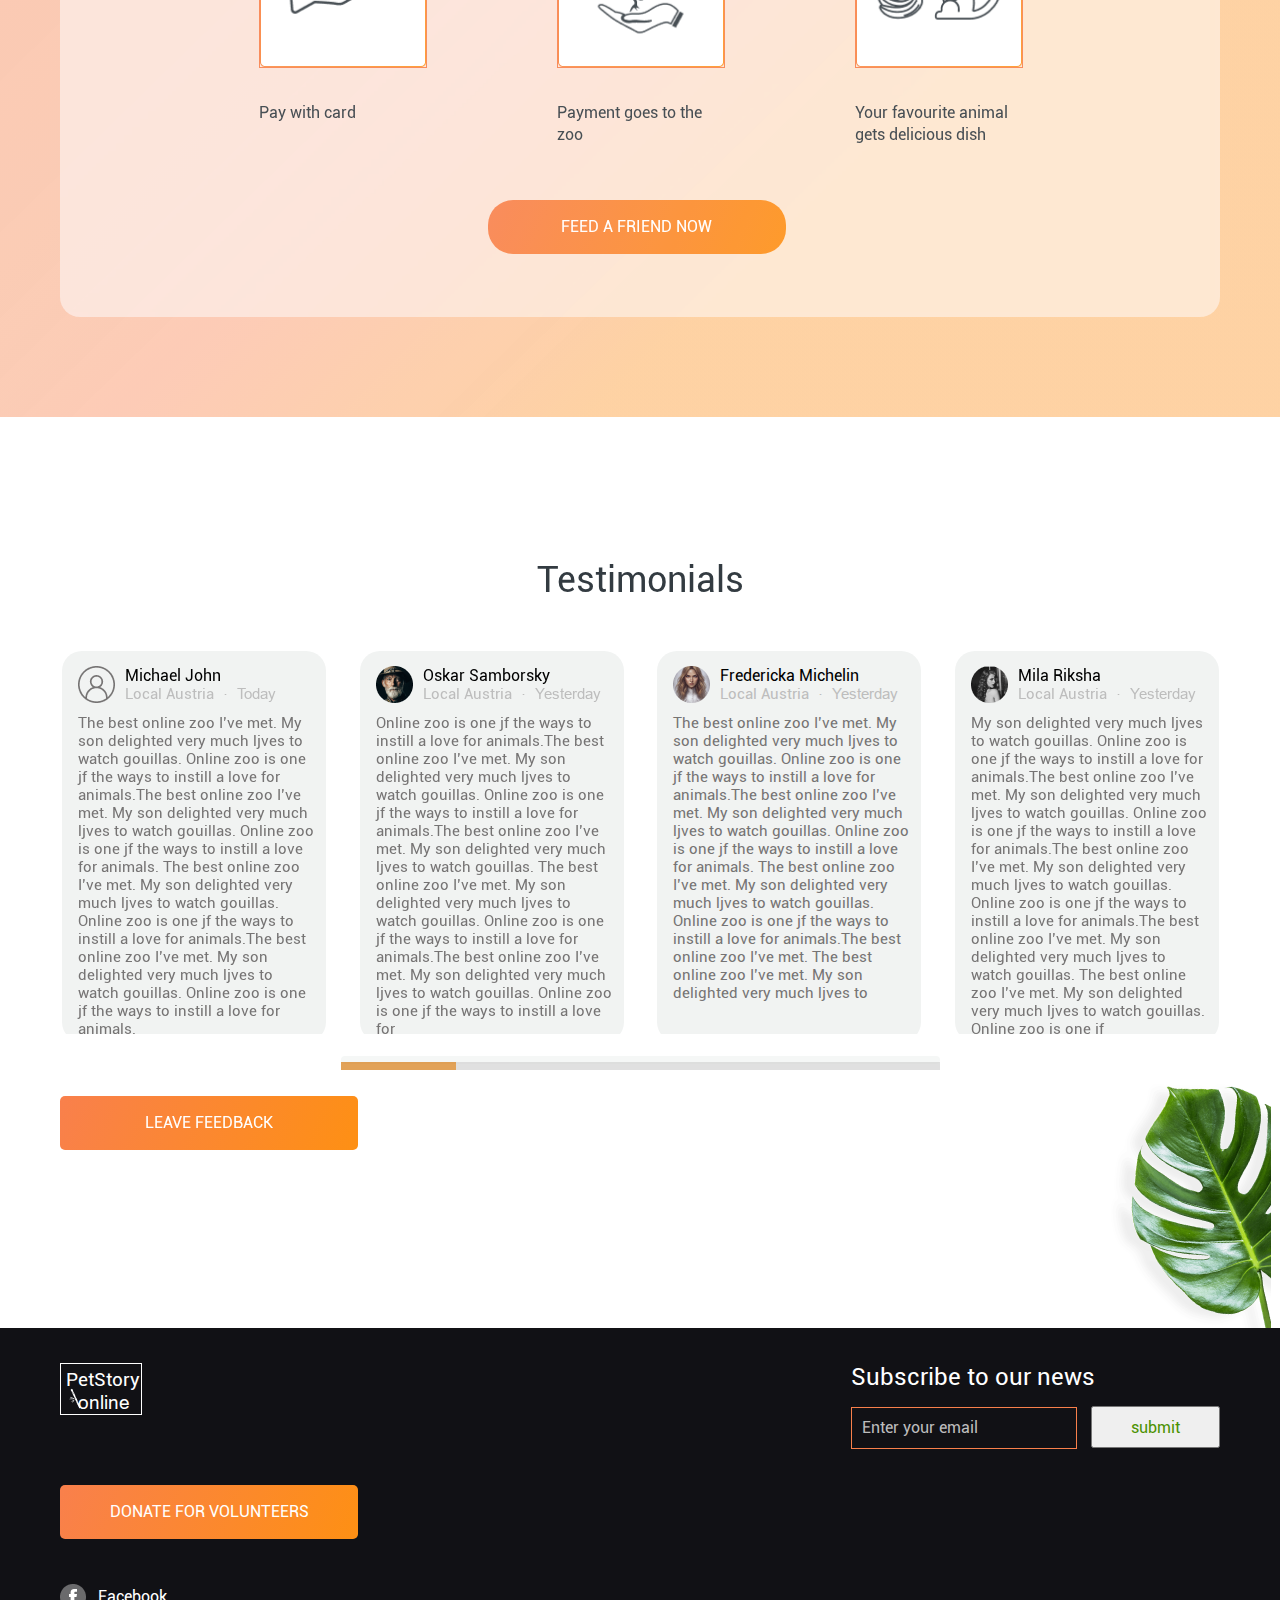
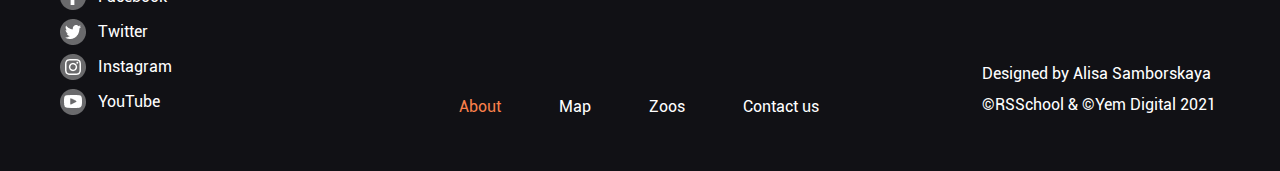
==== commit 59b48d93: "feat: add testimonials slider" ====
--- a/index.html
+++ b/index.html
@@ -54,9 +54,7 @@
                             <a href="./donate/index.html" class="header__navigation--link">Donate</a>
                         </li>
                         <li class="header__navigation--li">
-                            <a href="#footer" class="header__navigation--link">
-                                Contact us
-                            </a>
+                            <a href="#footer" class="header__navigation--link">Contact us</a>
                         </li>
                     </ul>
                 </nav>
@@ -312,11 +310,117 @@
                         The best online zoo I’ve met. My son delighted very much ljves to watch gouillas. Online zoo is one jf
                         </p>
                 </div>
+                <div class="section__five--content--card">
+                    <div class="section__five--content--card--img--text">
+                        <div class="section__five--content--card--img--wrapper">
+                            <img src="assets/images/Ellipse 2 (2).png" alt="picture" class="section__five--content--card--img">
+                        </div>
+                        <div class="section__five--content--card--text">
+                            <h4 class="section__five--content--card--name">crocodile dendi </h4>
+                            <p class="section__five--content--card--location">Local Austria <span class="section__five--content--card--location--dot">
+                                &#183;
+                            </span> <span class="section__five--content--card--location--date">Yesterday</span></p>
+                        </div>
+                    </div>
+                    <p class="section__five--content--card--description">Lorem ipsum dolor sit amet consectetur adipisicing elit. Aliquid natus non id sint error quibusdam exercitationem numquam nihil assumenda.
+                        </p>
+                </div>
+                <div class="section__five--content--card">
+                    <div class="section__five--content--card--img--text">
+                        <div class="section__five--content--card--img--wrapper">
+                            <img src="assets/images/Ellipse 2 (2).png" alt="picture" class="section__five--content--card--img">
+                        </div>
+                        <div class="section__five--content--card--text">
+                            <h4 class="section__five--content--card--name">chack norris </h4>
+                            <p class="section__five--content--card--location">Local ethiopia <span class="section__five--content--card--location--dot">
+                                &#183;
+                            </span> <span class="section__five--content--card--location--date">Yesterday</span></p>
+                        </div>
+                    </div>
+                    <p class="section__five--content--card--description">Lorem ipsum dolor sit, amet consectetur adipisicing elit. Ex impedit eligendi ea mollitia?
+                        </p>
+                </div>
+                <div class="section__five--content--card">
+                    <div class="section__five--content--card--img--text">
+                        <div class="section__five--content--card--img--wrapper">
+                            <img src="assets/images/Ellipse 2 (2).png" alt="picture" class="section__five--content--card--img">
+                        </div>
+                        <div class="section__five--content--card--text">
+                            <h4 class="section__five--content--card--name">mila kunis </h4>
+                            <p class="section__five--content--card--location">Local ukrain <span class="section__five--content--card--location--dot">
+                                &#183;
+                            </span> <span class="section__five--content--card--location--date">Yesterday</span></p>
+                        </div>
+                    </div>
+                    <p class="section__five--content--card--description">Lorem ipsum dolor sit amet consectetur adipisicing elit. Excepturi earum ab ad dolore.
+                        </p>
+                </div>
+                <div class="section__five--content--card">
+                    <div class="section__five--content--card--img--text">
+                        <div class="section__five--content--card--img--wrapper">
+                            <img src="assets/images/Ellipse 2 (2).png" alt="picture" class="section__five--content--card--img">
+                        </div>
+                        <div class="section__five--content--card--text">
+                            <h4 class="section__five--content--card--name">sofo chyonia </h4>
+                            <p class="section__five--content--card--location">Local georgia <span class="section__five--content--card--location--dot">
+                                &#183;
+                            </span> <span class="section__five--content--card--location--date">now</span></p>
+                        </div>
+                    </div>
+                    <p class="section__five--content--card--description">Lorem ipsum dolor sit amet consectetur adipisicing elit. Omnis aut non modi vero. Laborum, perferendis harum.
+                </div>
+                <div class="section__five--content--card">
+                    <div class="section__five--content--card--img--text">
+                        <div class="section__five--content--card--img--wrapper">
+                            <img src="assets/images/Ellipse 2 (2).png" alt="picture" class="section__five--content--card--img">
+                        </div>
+                        <div class="section__five--content--card--text">
+                            <h4 class="section__five--content--card--name">anna jukova </h4>
+                            <p class="section__five--content--card--location">Local russia <span class="section__five--content--card--location--dot">
+                                &#183;
+                            </span> <span class="section__five--content--card--location--date">today</span></p>
+                        </div>
+                    </div>
+                    <p class="section__five--content--card--description">Lorem ipsum dolor sit amet consectetur adipisicing elit. Animi, recusandae.
+                        </p>
+                </div>
+                <div class="section__five--content--card">
+                    <div class="section__five--content--card--img--text">
+                        <div class="section__five--content--card--img--wrapper">
+                            <img src="assets/images/Ellipse 2 (2).png" alt="picture" class="section__five--content--card--img">
+                        </div>
+                        <div class="section__five--content--card--text">
+                            <h4 class="section__five--content--card--name">ana karenina </h4>
+                            <p class="section__five--content--card--location">Local spain <span class="section__five--content--card--location--dot">
+                                &#183;
+                            </span> <span class="section__five--content--card--location--date">today</span></p>
+                        </div>
+                    </div>
+                    <p class="section__five--content--card--description">Lorem ipsum dolor sit amet, consectetur adipisicing elit. Dolor nemo, culpa dignissimos est at cupiditate?
+                        </p>
+                </div>
+                <div class="section__five--content--card">
+                    <div class="section__five--content--card--img--text">
+                        <div class="section__five--content--card--img--wrapper">
+                            <img src="assets/images/Ellipse 2 (2).png" alt="picture" class="section__five--content--card--img">
+                        </div>
+                        <div class="section__five--content--card--text">
+                            <h4 class="section__five--content--card--name">samantha grey </h4>
+                            <p class="section__five--content--card--location">Local germany <span class="section__five--content--card--location--dot">
+                                &#183;
+                            </span> <span class="section__five--content--card--location--date">Yesterday</span></p>
+                        </div>
+                    </div>
+                    <p class="section__five--content--card--description">Lorem ipsum dolor sit amet consectetur adipisicing elit. Ipsam mollitia accusamus impedit voluptatem ad ipsa autem quidem neque praesentium rerum.
+                        </p>
+                </div>
             </div>
             <div class="section__five--popup none"></div>
             
             <div class="section__five--scroller">
-                <div class="section__five--scroller--bar"></div>
+              
+                    <input min="0" max="7" value="0" class="slider" type="range" name="scroller" id="scroller">
+                
             </div>
             <a  class="section__five--link">leave feedback</a>
             <div class="section__five__pos--img--container">
--- a/style.css
+++ b/style.css
@@ -5,12 +5,15 @@
     font-family: Georgia, 'Times New Roman', Times, serif;
     font-weight: 400;
 }
+
 @keyframes carousel {
     0% {transform: translate(13%);}
     100% {transform: translate(0);}
   }
 /* //////////////////////////////////// global //////////////////////////// */
-
+.footer__logo--span {
+    padding-left: 5px;
+}
 .container__content{
     width: 1160px;
     max-width: 100%;
@@ -683,6 +686,8 @@
     display: grid;
     grid-template-columns: auto auto auto auto;
     gap: 30px;
+    height: 383px;
+    overflow: hidden;
 }
 .section__five--content--card {
     position: relative;
@@ -857,6 +862,36 @@
     background: #d67b12;
     transition: 0.8s;
 }
+.slider {
+    -webkit-appearance: none;
+    width: 599px;
+    height: 100%;
+    background: #d3d3d3;
+    outline: none;
+    opacity: 0.7;
+    -webkit-transition: .2s;
+    transition: opacity .2s;
+  }
+  
+  .slider:hover {
+    opacity: 1;
+  }
+  
+  .slider::-webkit-slider-thumb {
+    -webkit-appearance: none;
+    appearance: none;
+    width: 115.19px;
+    height: 8px;
+    background: #d67b12;
+    cursor: pointer;
+  }
+  
+  .slider::-moz-range-thumb {
+    width: 115.19px;
+    height: 8px;
+    background: #d67b12;
+    cursor: pointer;
+  }
 .section__five--link {
     display: flex;
     align-items: center;
--- a/responsive.css
+++ b/responsive.css
@@ -38,6 +38,36 @@
 }
 /* /////////////////// 1000px 0/////////////// */
 @media only screen and (max-width: 1000px) {
+  .slider {
+    -webkit-appearance: none;
+    width: 383px;
+    margin-top: 9px;
+    margin-left: -4px;
+    height: 100%;
+    background: #d3d3d3;
+    outline: none;
+    opacity: 0.7;
+    -webkit-transition: .2s;
+    transition: opacity .2s;
+}
+.slider::-webkit-slider-thumb {
+  -webkit-appearance: none;
+  appearance: none;
+  width: 70px;
+  height: 8px;
+  background: #d67b12;
+  cursor: pointer;
+  border-radius: 12px;
+
+}
+
+.slider::-moz-range-thumb {
+  width: 70px;
+  height: 8px;
+  background: #d67b12;
+  cursor: pointer;
+  border-radius: 12px;
+}
   .container__content{
     width: 94%;
   }
@@ -95,7 +125,7 @@
     height: auto;
   }
   .sec__three--button--container{
-     top: 42%;
+     top: 41%;
   }
   .sec__three--button--container{
     padding: 0;
@@ -174,19 +204,26 @@
   }
   .section__five--scroller {
     width: 41.48936%;
+    margin: 22px auto 63px;
   }
   .section__five--scroller--bar{
     width: 70px;
   }
   .section__five--link{
-    margin-top: 46px;
+    margin-top: 53px;
   }
   .footer__form{
     margin-top: 6px;
     margin-right: 28px;
   }
   .footer--link {
-    margin-bottom: 42px;
+    margin-bottom: 38px;
+  }
+  .footer__navigation--link{
+    margin-right: 49px;
+  }
+  .footer__author--container>p{
+    margin-left: 36px;
   }
   .footer__navigation--ul{
     margin-top: 77px;
@@ -220,7 +257,7 @@
     100% {transform: translateX(-1000%);}
   }
 }
-@media only screen and (max-width: 999px) {
+@media only screen and (max-width: 990px) {
   .main {
     overflow: hidden;
   }
@@ -484,7 +521,7 @@
   }
   .sec__three--button--container{
     display: flex;
-    top: 37%;
+    top: 38%;
   }
   .section_three--button--left{
     margin-right: 5%;
@@ -628,6 +665,7 @@
 
 }
 .footer--link{
+  margin-top: 11px;
   margin-bottom: 12px;
 }
 .footer__logo--span {
@@ -644,6 +682,9 @@
 }
 .footer__navigation {
   margin-bottom: -60px;
+}
+.footer__author--container>p{
+  margin-left: 0px;
 }
 }
 @media only screen and (max-width: 639px) {
@@ -829,11 +870,11 @@
 }
 
 .bamboo__footer {
-  left: -6%;
+  left: 0%;
   
 }
 .footer--link {
-margin-top: 40px;
+margin-top: 30px;
 margin-bottom: -20px;
 }
 .footer__nav__social__creator--container {
@@ -846,7 +887,8 @@
   margin-left: 0;
 }
 .footer__navigation--link{
-  margin-right: 25px;
+  margin-right: 17px;
+    margin-left: 12px;
 }
 /* .footer__navigation--ul:last-child>a {
   margin-right: 0;
@@ -1020,21 +1062,21 @@
 }
 .footer__social--ul {
   
-  top: -50%;
+  top: -52%;
   display: flex;
   flex-direction: row;
-  right: 11%;
+  right: 9%;
 }
 .footer__navigation{
   margin-bottom: 0;
 }
 
 .bamboo__footer {
-  left: -6%;
+  left: 0%;
   
 }
 .footer--link {
-margin-top: 40px;
+margin-top: 30px;
 margin-bottom: -20px;
 }
 .footer__nav__social__creator--container {
@@ -1047,7 +1089,8 @@
   margin-left: 0;
 }
 .footer__navigation--link{
-  margin-right: 25px;
+  margin-right: 17px;
+    margin-left: 12px;
 }
 /* .footer__navigation--ul:last-child>a {
   margin-right: 0;
